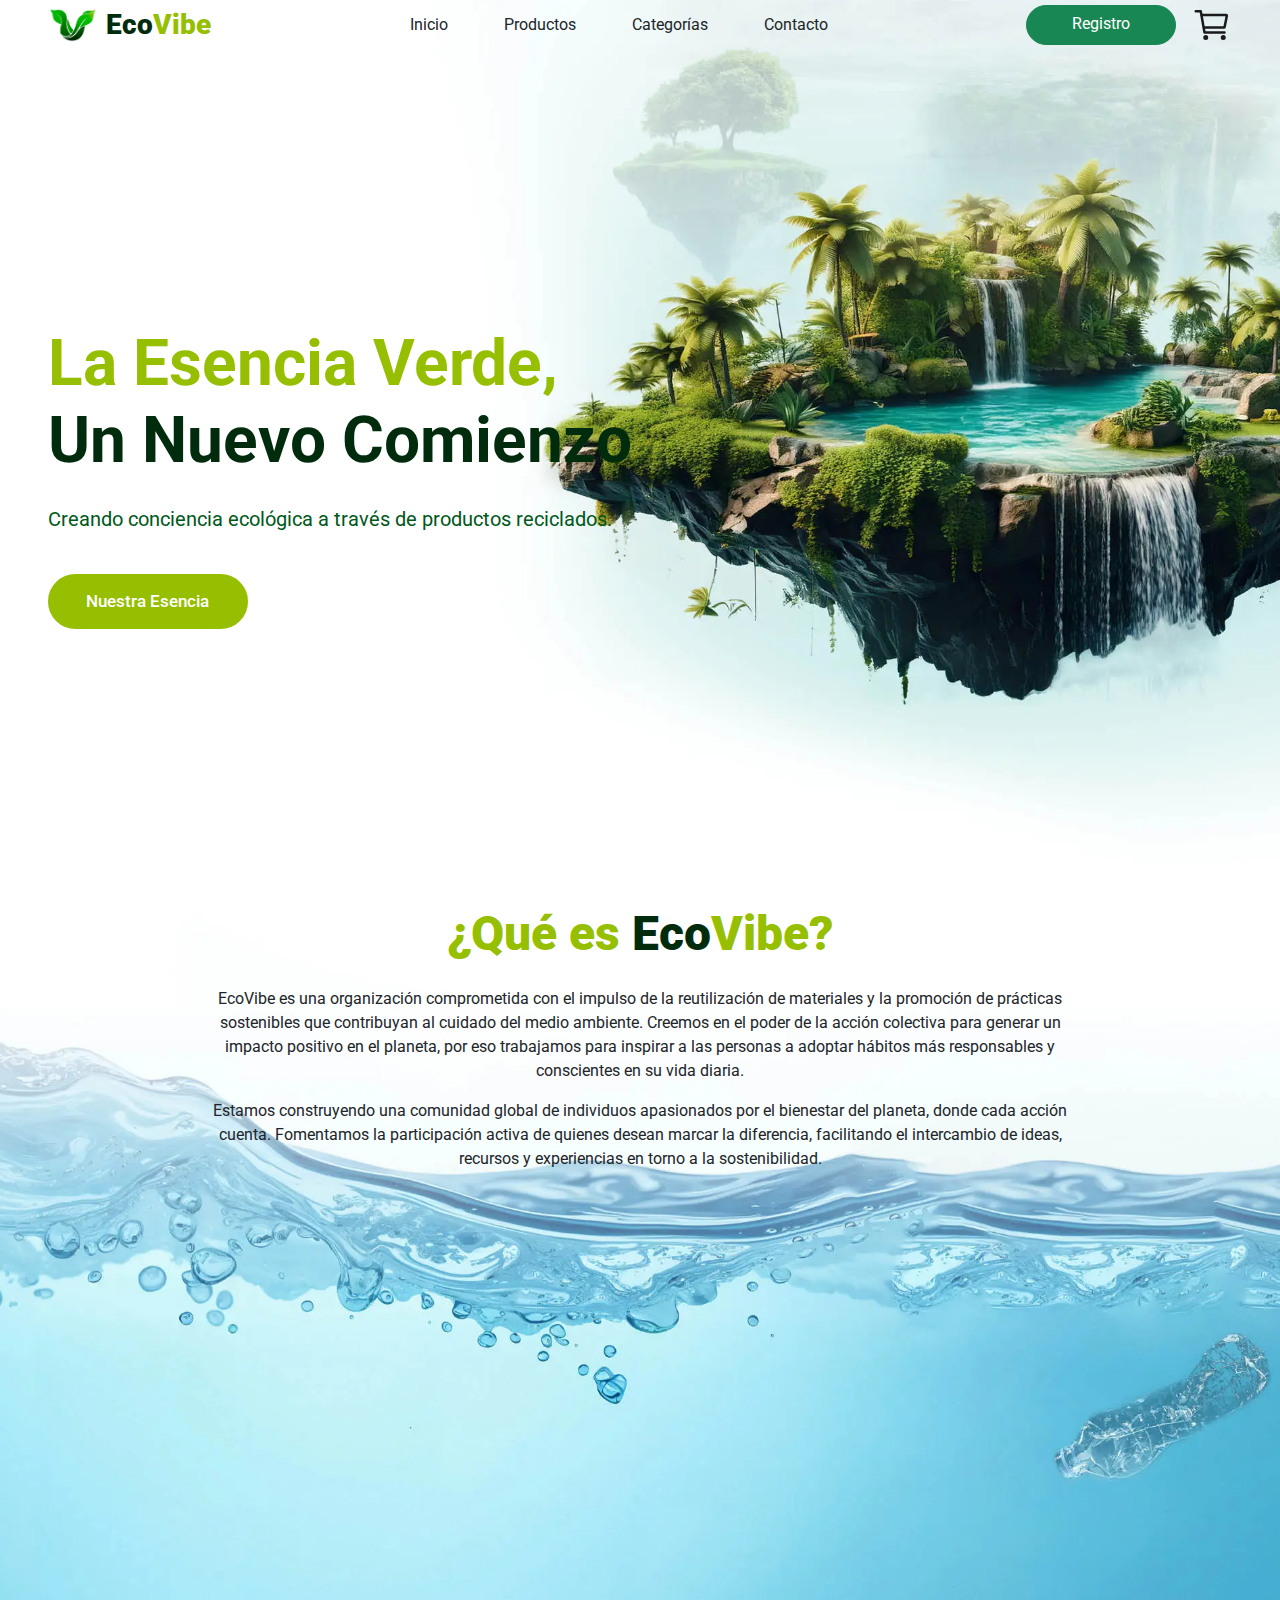
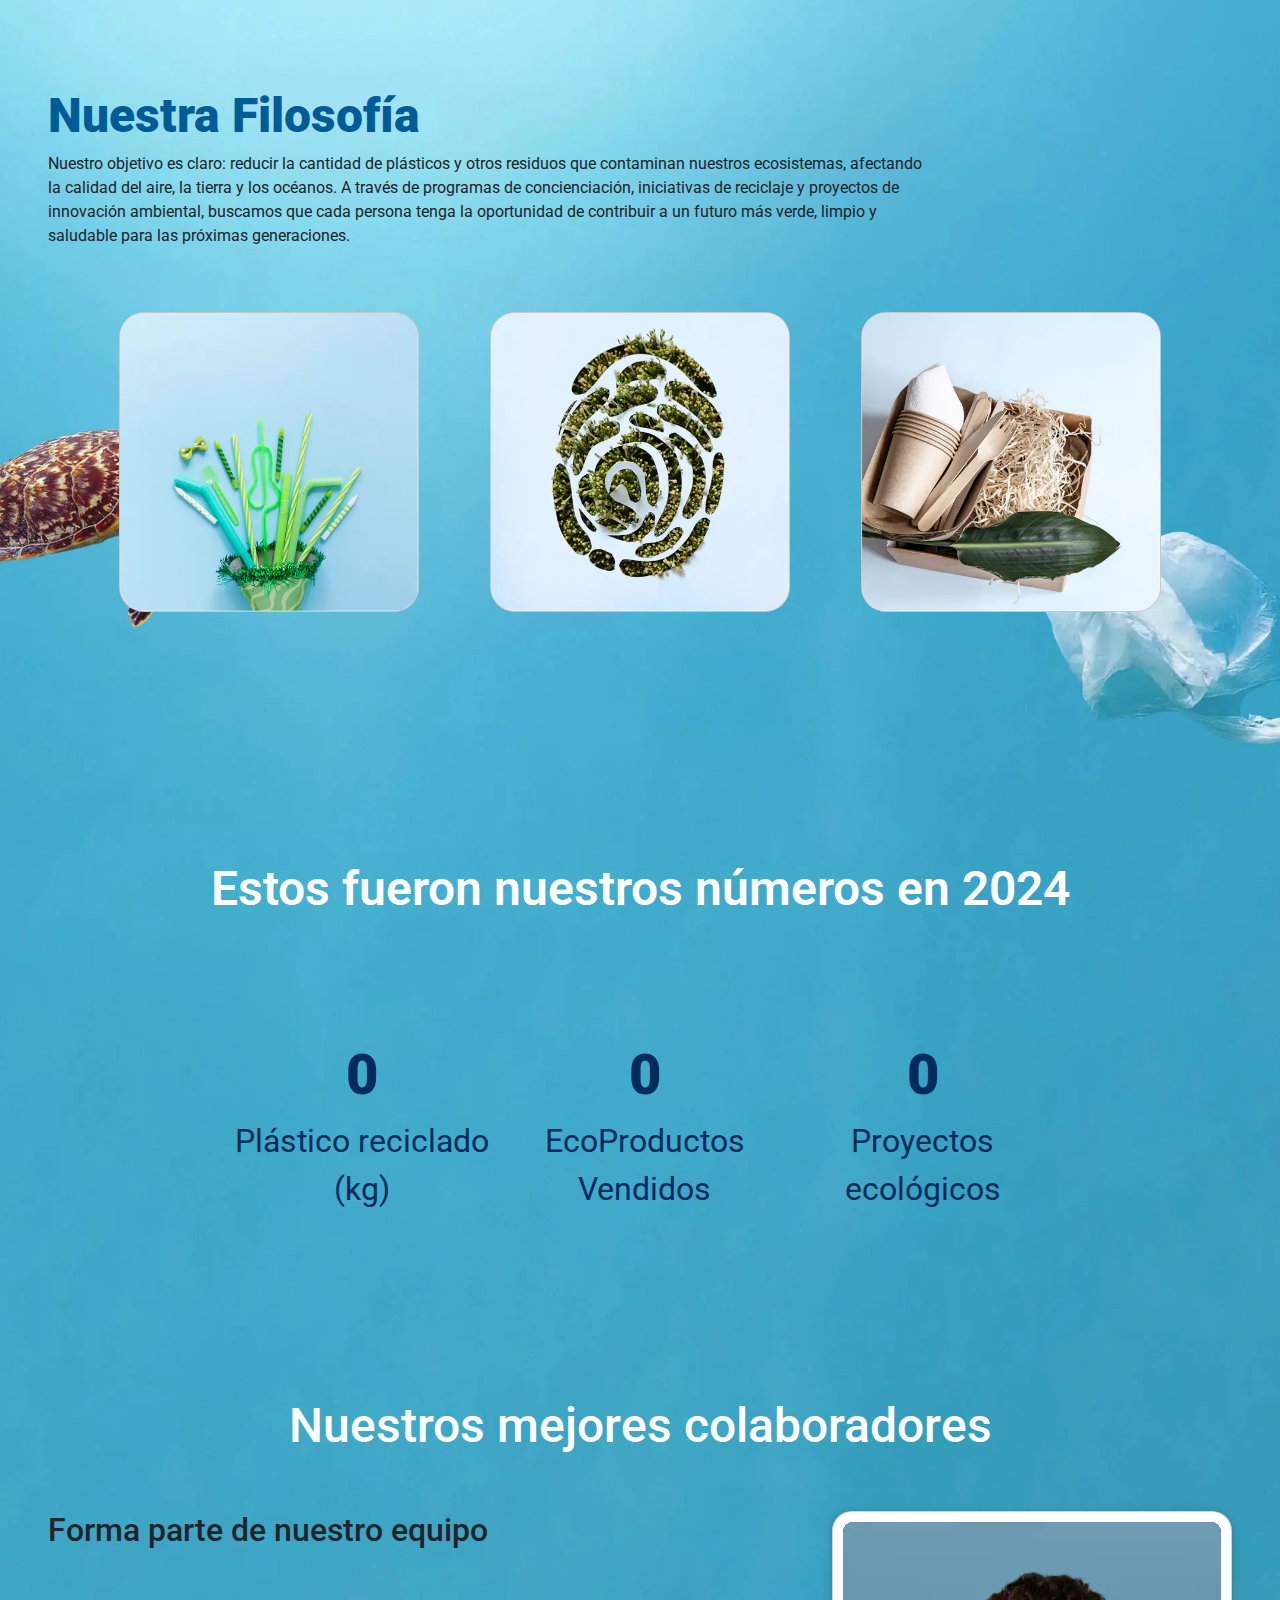
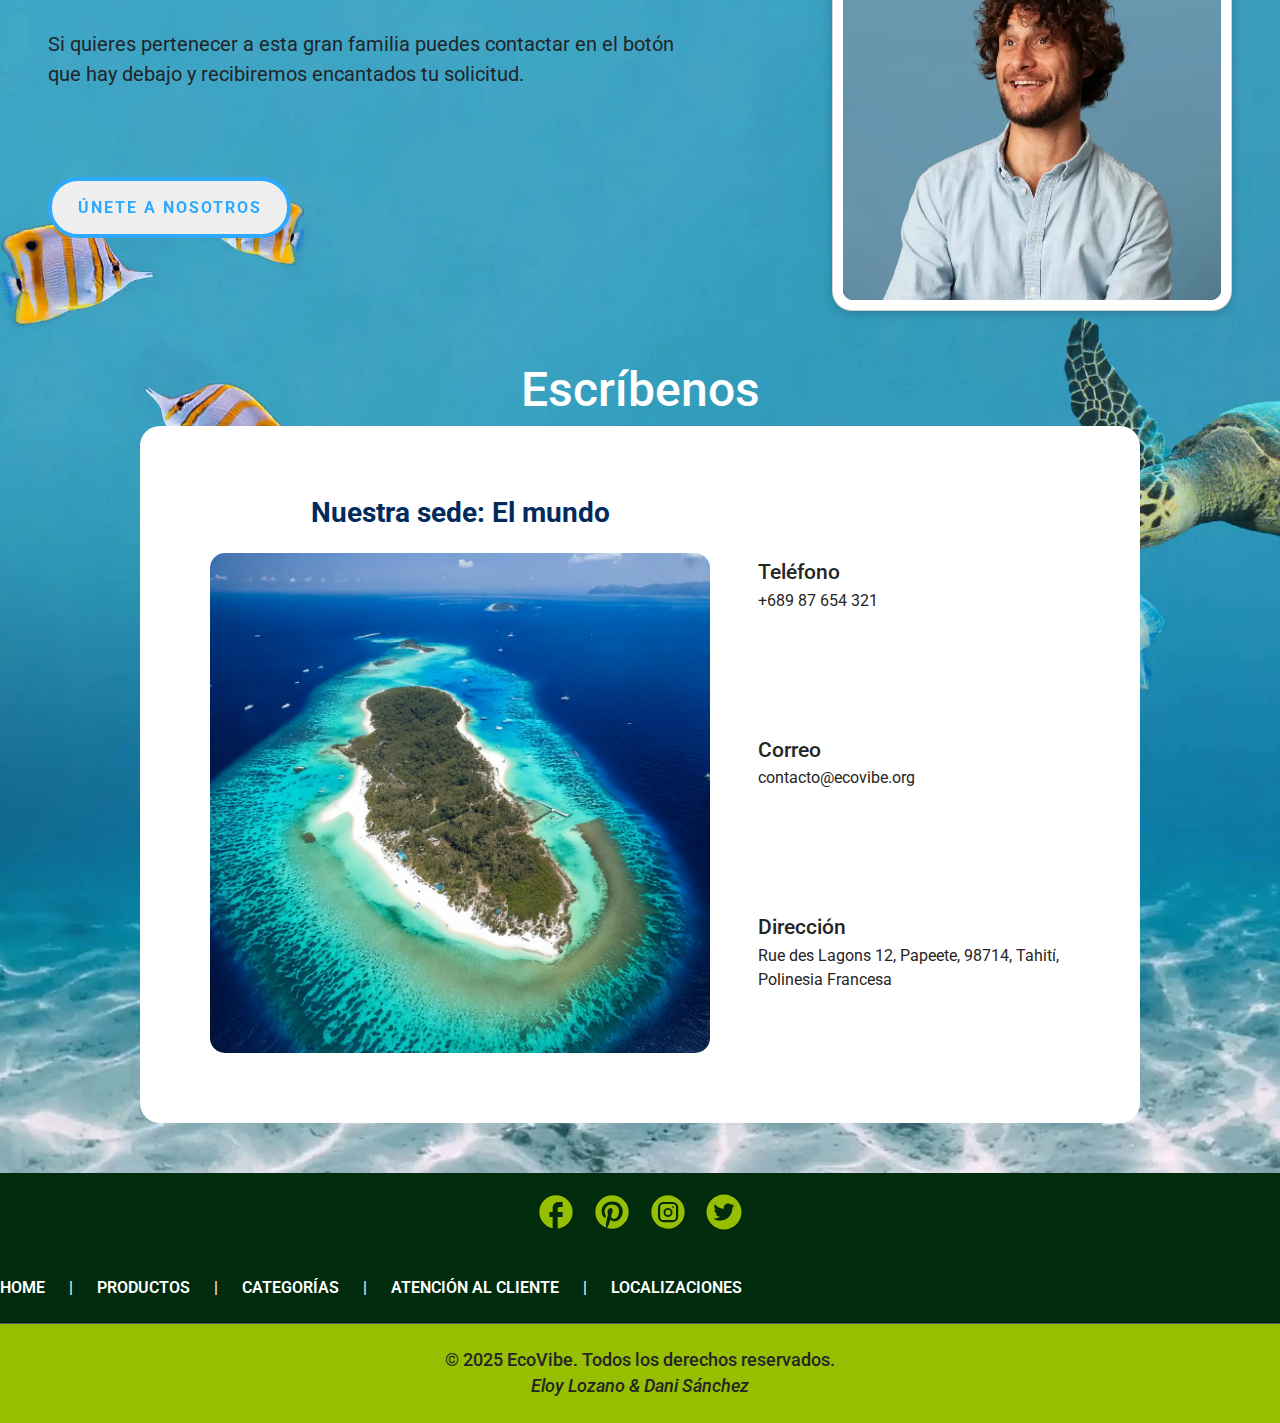
==== index.html @ 403afb51 "header responsive" ====
<!DOCTYPE html>
<html lang="es">

<head>
    <meta charset="UTF-8">
    <meta name="viewport" content="width=device-width, initial-scale=1.0">
    <link rel="shortcut icon" href="/img/logo.png" type="image/x-icon">
    <link href="https://cdn.jsdelivr.net/npm/bootstrap@5.3.3/dist/css/bootstrap.min.css" rel="stylesheet"
        integrity="sha384-QWTKZyjpPEjISv5WaRU9OFeRpok6YctnYmDr5pNlyT2bRjXh0JMhjY6hW+ALEwIH" crossorigin="anonymous">
    <link rel="stylesheet" href="./css/style.css">
    <link rel="stylesheet" href="./css/headerFooter.css">
    <script src="/js/script.js"></script>
    <title>EcoVibe</title>
</head>

<body>
    <header class="d-flex justify-content-between align-items-center px-3 px-md-5">
        <nav class="d-flex align-items-center justify-content-between flex-wrap">
            <a href="../index.html" class="d-flex gap-2">
                <img class="h-" src="/img/logo.png" alt="Logo" style="height: 50px;">
                <span class="brand-text fs-3"><span>Eco</span>Vibe</span>
            </a>

            <ul class="nav gap-4">
                <li class="nav-item"><a href="index.html" class="nav-link text-dark">Inicio</a></li>
                <li class="nav-item"><a href="/html/products.html" class="nav-link text-dark ">Productos</a></li>
                <li class="nav-item"><a href="/html/categories.html" class="nav-link text-dark">Categorías</a></li>
                <li class="nav-item"><a href="index.html#contacto" class="nav-link text-dark">Contacto</a></li>
            </ul>

            <div class="d-flex gap-3">

                <a class="btn btn-success rounded-pill" href="/html/login.html">Registro</a>
                <svg class="" xmlns="http://www.w3.org/2000/svg" width="40px" height="40px" viewBox="0 0 512 512">
                    <circle cx="176" cy="416" r="16" fill="none" stroke="#1a1a1a" stroke-linecap="round"
                        stroke-linejoin="round" stroke-width="32" />
                    <circle cx="400" cy="416" r="16" fill="none" stroke="#1a1a1a" stroke-linecap="round"
                        stroke-linejoin="round" stroke-width="32" />
                    <path fill="none" stroke="#1a1a1a" stroke-linecap="round" stroke-linejoin="round" stroke-width="32"
                        d="M48 80h64l48 272h256" />
                    <path fill="none" stroke="#1a1a1a" stroke-linecap="round" stroke-linejoin="round" stroke-width="32"
                        d="M160 288h249.44a8 8 0 0 0 7.85-6.43l28.8-144a8 8 0 0 0-7.85-9.57H128" />
                </svg>
            </div>
            <div class="hamburger">
                <svg xmlns="http://www.w3.org/2000/svg" width="40" height="40" viewBox="0 0 48 48">
                    <path fill="none" stroke="#252525" stroke-linecap="round" stroke-linejoin="round" stroke-width="4"
                        d="M7.95 11.95h32m-32 12h32m-32 12h32" />
                </svg>
            </div>
        </nav>
    </header>

    <main>
        <section id="home" class="d-flex flex-column text-start ">
            <h1>La Esencia Verde,<br><span>Un Nuevo Comienzo</span></h1>
            <p class="fs-5 my-3">Creando conciencia ecológica a través de productos reciclados.</p>
            <div class="mt-4 py-fs-4">
                <!-- From Uiverse.io by MuhammadHasann -->
                <div id="approach-btn">
                    <a href="index.html#approach">Nuestra Esencia</a>
                    <div class="star-1">
                        <svg xmlns="http://www.w3.org/2000/svg" xml:space="preserve" version="1.1"
                            style="shape-rendering:geometricPrecision; text-rendering:geometricPrecision; image-rendering:optimizeQuality; fill-rule:evenodd; clip-rule:evenodd"
                            viewBox="0 0 784.11 815.53" xmlns:xlink="http://www.w3.org/1999/xlink">
                            <defs></defs>
                            <g>
                                <path class="fil0"
                                    d="M392.05 0c-20.9,210.08 -184.06,378.41 -392.05,407.78 207.96,29.37 371.12,197.68 392.05,407.74 20.93,-210.06 184.09,-378.37 392.05,-407.74 -207.98,-29.38 -371.16,-197.69 -392.06,-407.78z">
                                </path>
                            </g>
                        </svg>
                    </div>
                    <div class="star-2">
                        <svg xmlns="http://www.w3.org/2000/svg" xml:space="preserve" version="1.1"
                            style="shape-rendering:geometricPrecision; text-rendering:geometricPrecision; image-rendering:optimizeQuality; fill-rule:evenodd; clip-rule:evenodd"
                            viewBox="0 0 784.11 815.53" xmlns:xlink="http://www.w3.org/1999/xlink">
                            <defs></defs>
                            <g>
                                <path class="fil0"
                                    d="M392.05 0c-20.9,210.08 -184.06,378.41 -392.05,407.78 207.96,29.37 371.12,197.68 392.05,407.74 20.93,-210.06 184.09,-378.37 392.05,-407.74 -207.98,-29.38 -371.16,-197.69 -392.06,-407.78z">
                                </path>
                            </g>
                        </svg>
                    </div>
                    <div class="star-3">
                        <svg xmlns="http://www.w3.org/2000/svg" xml:space="preserve" version="1.1"
                            style="shape-rendering:geometricPrecision; text-rendering:geometricPrecision; image-rendering:optimizeQuality; fill-rule:evenodd; clip-rule:evenodd"
                            viewBox="0 0 784.11 815.53" xmlns:xlink="http://www.w3.org/1999/xlink">
                            <defs></defs>
                            <g>
                                <path class="fil0"
                                    d="M392.05 0c-20.9,210.08 -184.06,378.41 -392.05,407.78 207.96,29.37 371.12,197.68 392.05,407.74 20.93,-210.06 184.09,-378.37 392.05,-407.74 -207.98,-29.38 -371.16,-197.69 -392.06,-407.78z">
                                </path>
                            </g>
                        </svg>
                    </div>
                    <div class="star-4">
                        <svg xmlns="http://www.w3.org/2000/svg" xml:space="preserve" version="1.1"
                            style="shape-rendering:geometricPrecision; text-rendering:geometricPrecision; image-rendering:optimizeQuality; fill-rule:evenodd; clip-rule:evenodd"
                            viewBox="0 0 784.11 815.53" xmlns:xlink="http://www.w3.org/1999/xlink">
                            <defs></defs>
                            <g>
                                <path class="fil0"
                                    d="M392.05 0c-20.9,210.08 -184.06,378.41 -392.05,407.78 207.96,29.37 371.12,197.68 392.05,407.74 20.93,-210.06 184.09,-378.37 392.05,-407.74 -207.98,-29.38 -371.16,-197.69 -392.06,-407.78z">
                                </path>
                            </g>
                        </svg>
                    </div>
                    <div class="star-5">
                        <svg xmlns="http://www.w3.org/2000/svg" xml:space="preserve" version="1.1"
                            style="shape-rendering:geometricPrecision; text-rendering:geometricPrecision; image-rendering:optimizeQuality; fill-rule:evenodd; clip-rule:evenodd"
                            viewBox="0 0 784.11 815.53" xmlns:xlink="http://www.w3.org/1999/xlink">
                            <defs></defs>
                            <g>
                                <path class="fil0"
                                    d="M392.05 0c-20.9,210.08 -184.06,378.41 -392.05,407.78 207.96,29.37 371.12,197.68 392.05,407.74 20.93,-210.06 184.09,-378.37 392.05,-407.74 -207.98,-29.38 -371.16,-197.69 -392.06,-407.78z">
                                </path>
                            </g>
                        </svg>
                    </div>
                    <div class="star-6">
                        <svg xmlns="http://www.w3.org/2000/svg" xml:space="preserve" version="1.1"
                            style="shape-rendering:geometricPrecision; text-rendering:geometricPrecision; image-rendering:optimizeQuality; fill-rule:evenodd; clip-rule:evenodd"
                            viewBox="0 0 784.11 815.53" xmlns:xlink="http://www.w3.org/1999/xlink">
                            <defs></defs>
                            <g>
                                <path class="fil0"
                                    d="M392.05 0c-20.9,210.08 -184.06,378.41 -392.05,407.78 207.96,29.37 371.12,197.68 392.05,407.74 20.93,-210.06 184.09,-378.37 392.05,-407.74 -207.98,-29.38 -371.16,-197.69 -392.06,-407.78z">
                                </path>
                            </g>
                        </svg>
                    </div>
                </div>

            </div>
        </section>

        <section id="about" class="d-flex flex-column text-center align-items-center">
            <article>
                <h2 class="pb-3">¿Qué es <span>Eco</span>Vibe?</h2>
                <p>EcoVibe es una organización comprometida con el impulso de la reutilización de materiales y la
                    promoción
                    de prácticas sostenibles que contribuyan al cuidado del medio ambiente. Creemos en el poder de la
                    acción
                    colectiva para generar un impacto positivo en el planeta, por eso trabajamos para inspirar a las
                    personas a adoptar hábitos más responsables y conscientes en su vida diaria.</p>
                <p>Estamos construyendo una comunidad global de individuos apasionados por el bienestar del planeta,
                    donde
                    cada acción cuenta. Fomentamos la participación activa de quienes desean marcar la diferencia,
                    facilitando el intercambio de ideas, recursos y experiencias en torno a la sostenibilidad.</p>
            </article>
        </section>

        <section id="approach" class="px-5">
            <h2>Nuestra Filosofía</h2>
            <p class="">Nuestro objetivo es claro: reducir la cantidad de plásticos y otros residuos que contaminan
                nuestros
                ecosistemas, afectando la calidad del aire, la tierra y los océanos. A través de programas de
                concienciación, iniciativas de reciclaje y proyectos de innovación ambiental, buscamos que cada persona
                tenga la oportunidad de contribuir a un futuro más verde, limpio y saludable para las próximas
                generaciones.</p>

            <div class="cards-container pt-5 d-flex justify-content-evenly">
                <section id="card1" class="card">
                    <img src="/img/PlasticWaste.webp" alt="Plastico Recolectado">
                    <div class="card__content">
                        <p class="card__title">Recogida de material</p>
                        <p class="card__description">
                            Recolectamos plásticos reciclables para darles una segunda vida.
                        </p>
                    </div>
                </section>

                <section id="card2" class="card">
                    <img src="/img/HuellaVerde.webp" alt="Huella verde">
                    <div class="card__content">
                        <p class="card__title">Huella verde</p>
                        <p class="card__description">
                            Reducimos el impacto ambiental con prácticas sostenibles.
                        </p>
                    </div>
                </section>

                <section id="card3" class="card">
                    <img src="/img/EcoFriendlyProducts02.webp" alt="Eco friendly Products verde">
                    <div class="card__content">
                        <p class="card__title">Productos EcoFriendly</p>
                        <p class="card__description">Diseñamos productos respetuosos con el medio ambiente.
                        </p>
                    </div>
                </section>
            </div>
        </section>

        <section id="stats" class="px-5">
            <h2 class="pt-5">Estos fueron nuestros números en 2024</h2>
            <div class="impact-stats pt-4 d-flex text-center">
                <div class="stats d-flex justify-content-around">
                    <div>
                        <h3 class="counter" data-target="100000">0</h3>
                        <p class="descrp">Plástico reciclado (kg)</p>
                    </div>
                    <div>
                        <h3 class="counter" data-target="15000">0</h3>
                        <p class="descrp">EcoProductos Vendidos</p>
                    </div>
                    <div>
                        <h3 class="counter" data-target="23">0</h3>
                        <p class="descrp">Proyectos ecológicos</p>
                    </div>
                </div>
            </div>
        </section>


        <section id="collaboration" class="px-5">
            <h2 class="pt-5 text-center">Nuestros mejores colaboradores</h2>

            <div class="collab-container d-flex justify-content-between pt-5">

                <div class="collab-join">
                    <h3 class="fs-2">Forma parte de nuestro equipo</h3>
                    <p class="fs-5 collab-text">Si quieres pertenecer a esta gran familia puedes contactar en el botón
                        que hay
                        debajo y
                        recibiremos encantados tu solicitud.</p>
                    <button class="c-button c-button--gooey"> Únete a nosotros
                        <div class="c-button__blobs">
                            <div></div>
                            <div></div>
                            <div></div>
                        </div>
                    </button>
                    <svg xmlns="http://www.w3.org/2000/svg" version="1.1" style="display: block; height: 0; width: 0;">
                        <defs>
                            <filter id="goo">
                                <feGaussianBlur in="SourceGraphic" stdDeviation="10" result="blur"></feGaussianBlur>
                                <feColorMatrix in="blur" mode="matrix"
                                    values="1 0 0 0 0  0 1 0 0 0  0 0 1 0 0  0 0 0 18 -7" result="goo"></feColorMatrix>
                                <feBlend in="SourceGraphic" in2="goo"></feBlend>
                            </filter>
                        </defs>
                    </svg>
                </div>

                <div class="card">
                    <div class="imgbox">
                        <div class="img"> <img src="/img/william.webp" alt=""></div>
                    </div>
                    <div class="details">
                        <h2 class="title">William</h2>
                        <span class="caption">MVP</span>
                    </div>
                </div>
            </div>
        </section>

        <section id="contacto" class="">
            <h2 class="text-center">Escríbenos</h2>
            <div class="contact-form d-flex gap-5">
                <aside>
                    <h3>Nuestra sede: El mundo</h3>
                    <a href="https://maps.app.goo.gl/PAiiGGJx3ex7XbBE6" target="_blank">
                        <img src="/img/Isla01.webp" alt="Oficinas EcoVibe"></a>
                </aside>
                <div class="contact-box">
                    <div>
                        <label>Teléfono</label>
                        <a href="tel:+689 87 654 321">+689 87 654 321</a>
                    </div>
                    <div>
                        <label>Correo</label>
                        <a href="mailto:contacto@ecovibe.org">contacto@ecovibe.org</a>
                    </div>
                    <div>
                        <label>Dirección</label>
                        <a href="https://maps.app.goo.gl/PAiiGGJx3ex7XbBE6">Rue des Lagons 12, Papeete, 98714, Tahití,
                            Polinesia Francesa</a>
                    </div>
                </div>

            </div>
        </section>
    </main>

    <footer>
        <section class="social">
            <ul>
                <li><svg xmlns="http://www.w3.org/2000/svg" width="40" viewBox="0 0 24 24">
                        <path fill="#95bf00"
                            d="M22 12c0-5.52-4.48-10-10-10S2 6.48 2 12c0 4.84 3.44 8.87 8 9.8V15H8v-3h2V9.5C10 7.57 11.57 6 13.5 6H16v3h-2c-.55 0-1 .45-1 1v2h3v3h-3v6.95c5.05-.5 9-4.76 9-9.95" />
                    </svg></a></li>
                <li><svg xmlns="http://www.w3.org/2000/svg" width="40" viewBox="0 0 24 24">
                        <path fill="#95bf00"
                            d="M9.04 21.54c.96.29 1.93.46 2.96.46a10 10 0 0 0 10-10A10 10 0 0 0 12 2A10 10 0 0 0 2 12c0 4.25 2.67 7.9 6.44 9.34c-.09-.78-.18-2.07 0-2.96l1.15-4.94s-.29-.58-.29-1.5c0-1.38.86-2.41 1.84-2.41c.86 0 1.26.63 1.26 1.44c0 .86-.57 2.09-.86 3.27c-.17.98.52 1.84 1.52 1.84c1.78 0 3.16-1.9 3.16-4.58c0-2.4-1.72-4.04-4.19-4.04c-2.82 0-4.48 2.1-4.48 4.31c0 .86.28 1.73.74 2.3c.09.06.09.14.06.29l-.29 1.09c0 .17-.11.23-.28.11c-1.28-.56-2.02-2.38-2.02-3.85c0-3.16 2.24-6.03 6.56-6.03c3.44 0 6.12 2.47 6.12 5.75c0 3.44-2.13 6.2-5.18 6.2c-.97 0-1.92-.52-2.26-1.13l-.67 2.37c-.23.86-.86 2.01-1.29 2.7z" />
                    </svg></li>
                <li><svg xmlns="http://www.w3.org/2000/svg" width="40" viewBox="0 0 24 24">
                        <path fill="#95bf00" d="M13.61 12.243a1.6 1.6 0 1 1-1.56-1.63a1.62 1.62 0 0 1 1.56 1.63" />
                        <path fill="#95bf00"
                            d="M14.763 7.233H9.338a2.024 2.024 0 0 0-2.024 2.024v5.547a2.024 2.024 0 0 0 2.024 2.024h5.425a2.024 2.024 0 0 0 2.024-2.024V9.267a2.026 2.026 0 0 0-2.024-2.034m-2.713 7.723a2.703 2.703 0 1 1 2.642-2.703a2.67 2.67 0 0 1-2.642 2.703m2.936-5.405a.496.496 0 0 1-.496-.506a.506.506 0 1 1 1.012 0a.496.496 0 0 1-.557.506z" />
                        <path fill="#95bf00"
                            d="M12.05 2a10 10 0 1 0-.1 20a10 10 0 0 0 .1-20m6.073 12.702a3.39 3.39 0 0 1-3.41 3.411H9.389a3.39 3.39 0 0 1-3.411-3.41V9.378a3.39 3.39 0 0 1 3.41-3.411h5.325a3.39 3.39 0 0 1 3.41 3.41z" />
                    </svg></li>
                <li><svg xmlns="http://www.w3.org/2000/svg" width="40" height="40" viewBox="0 0 1024 1024">
                        <path fill="#95bf00"
                            d="M512 64C264.6 64 64 264.6 64 512s200.6 448 448 448s448-200.6 448-448S759.4 64 512 64m215.3 337.7c.3 4.7.3 9.6.3 14.4c0 146.8-111.8 315.9-316.1 315.9c-63 0-121.4-18.3-170.6-49.8c9 1 17.6 1.4 26.8 1.4c52 0 99.8-17.6 137.9-47.4c-48.8-1-89.8-33-103.8-77c17.1 2.5 32.5 2.5 50.1-2a111 111 0 0 1-88.9-109v-1.4c14.7 8.3 32 13.4 50.1 14.1a111.13 111.13 0 0 1-49.5-92.4c0-20.7 5.4-39.6 15.1-56a315.28 315.28 0 0 0 229 116.1C492 353.1 548.4 292 616.2 292c32 0 60.8 13.4 81.1 35c25.1-4.7 49.1-14.1 70.5-26.7c-8.3 25.7-25.7 47.4-48.8 61.1c22.4-2.4 44-8.6 64-17.3c-15.1 22.2-34 41.9-55.7 57.6" />
                    </svg></li>
            </ul>
            <nav class="footer-menu">
                <ul>
                    <li><a href="index.html">Home</a></li>
                    <li>|</li>
                    <li><a href="/html/products.html">Productos</a></li>
                    <li>|</li>
                    <li><a href="/html/categories.html">Categorías</a></li>
                    <li>|</li>
                    <li><a href="#">Atención al cliente</a></li>
                    <li>|</li>
                    <li><a href="#">Localizaciones</a></li>
                </ul>
        </section>
        </nav>
        <section class="description">
            <p>&copy; 2025 EcoVibe. Todos los derechos reservados.</p>
            <p><i>Eloy Lozano & Dani Sánchez</i></p>
        </section>
    </footer>
    <script defer src="https://cdn.jsdelivr.net/npm/bootstrap@5.3.3/dist/js/bootstrap.bundle.min.js"></script>
</body>

</html>
---- css/style.css ----
body {
  background-image: url("../img/fullWallpaper.webp");
  background-size: cover;
  background-repeat: no-repeat;
  background-position: top;
  display: flex;
  flex-direction: column;
}

#home {
  height: 95vh;
  justify-content: center;
  padding: 0 3em;
}

#home h1 {
  color: var(--lime-green);
  font-size: 4em;
  font-weight: 700;

  & span {
    color: var(--dark-green);
  }
}

#home>p {
  color: var(--medium-green);
}

#approach-btn {
  position: relative;
  width: 200px;
  padding: 12px 35px;
  background: #95bf00;
  font-size: 17px;
  font-weight: 500;
  color: #ffffff;
  border: 3px solid #95bf00;
  border-radius: 50px;
  box-shadow: 0 0 0 #95bf008c;
  transition: all 0.3s ease-in-out;
  cursor: pointer;
}

.star-1 {
  position: absolute;
  top: 20%;
  left: 20%;
  width: 25px;
  height: auto;
  filter: drop-shadow(0 0 0 #fffdef);
  z-index: -5;
  transition: all 1s cubic-bezier(0.05, 0.83, 0.43, 0.96);
}

.star-2 {
  position: absolute;
  top: 45%;
  left: 45%;
  width: 15px;
  height: auto;
  filter: drop-shadow(0 0 0 #fffdef);
  z-index: -5;
  transition: all 1s cubic-bezier(0, 0.4, 0, 1.01);
}

.star-3 {
  position: absolute;
  top: 40%;
  left: 40%;
  width: 5px;
  height: auto;
  filter: drop-shadow(0 0 0 #fffdef);
  z-index: -5;
  transition: all 1s cubic-bezier(0, 0.4, 0, 1.01);
}

.star-4 {
  position: absolute;
  top: 20%;
  left: 40%;
  width: 8px;
  height: auto;
  filter: drop-shadow(0 0 0 #fffdef);
  z-index: -5;
  transition: all 0.8s cubic-bezier(0, 0.4, 0, 1.01);
}

.star-5 {
  position: absolute;
  top: 25%;
  left: 45%;
  width: 15px;
  height: auto;
  filter: drop-shadow(0 0 0 #fffdef);
  z-index: -5;
  transition: all 0.6s cubic-bezier(0, 0.4, 0, 1.01);
}

.star-6 {
  position: absolute;
  top: 5%;
  left: 50%;
  width: 5px;
  height: auto;
  filter: drop-shadow(0 0 0 #fffdef);
  z-index: -5;
  transition: all 0.8s ease;
}

#approach-btn:hover {
  background: transparent;
  color: #95bf00;
  box-shadow: 0 0 25px #95bf008c;
}

#approach-btn:hover .star-1 {
  position: absolute;
  top: -80%;
  left: -30%;
  width: 25px;
  height: auto;
  filter: drop-shadow(0 0 10px #fffdef);
  z-index: 2;
}

#approach-btn:hover .star-2 {
  position: absolute;
  top: -25%;
  left: 10%;
  width: 15px;
  height: auto;
  filter: drop-shadow(0 0 10px #fffdef);
  z-index: 2;
}

#approach-btn:hover .star-3 {
  position: absolute;
  top: 55%;
  left: 25%;
  width: 5px;
  height: auto;
  filter: drop-shadow(0 0 10px #fffdef);
  z-index: 2;
}

#approach-btn:hover .star-4 {
  position: absolute;
  top: 30%;
  left: 80%;
  width: 8px;
  height: auto;
  filter: drop-shadow(0 0 10px #fffdef);
  z-index: 2;
}

#approach-btn:hover .star-5 {
  position: absolute;
  top: 25%;
  left: 115%;
  width: 15px;
  height: auto;
  filter: drop-shadow(0 0 10px #fffdef);
  z-index: 2;
}

#approach-btn:hover .star-6 {
  position: absolute;
  top: 5%;
  left: 60%;
  width: 5px;
  height: auto;
  filter: drop-shadow(0 0 10px #fffdef);
  z-index: 2;
}

.fil0 {
  fill: #fec195;
}

#about {
  margin-bottom: 500px;

  & article {
    width: 70%;

    & h2 {
      font-weight: 900;
      color: var(--lime-green);
    }

    & span {
      color: var(--dark-green);
    }
  }
}

#approach {
  & h2 {
    font-weight: 900;
    color: white;
    color: var(--medium-blue);
  }

  & p {
    width: 75%;
  }
}

.cards-container {
  width: 100%;

  .card {
    cursor: pointer;
    position: relative;
    width: 300px;
    height: 300px;
    background-color: #f2f2f2;
    border-radius: 25px;
    display: flex;
    align-items: center;
    justify-content: center;
    overflow: hidden;
    perspective: 1000px;
    transition: all 0.6s cubic-bezier(0.175, 0.885, 0.32, 1.275);
    will-change: transform;
  }

  .card img {
    width: 100%;
    transition: all 0.6s cubic-bezier(0.175, 0.885, 0.32, 1.275);
  }

  .card:hover {
    transform: scale(1.05);
    box-shadow: 0 8px 16px rgba(255, 255, 255, 0.2);
  }

  .card__content {
    position: absolute;
    text-align: center;
    display: flex;
    justify-content: center;
    align-items: center;
    flex-direction: column;
    top: 0;
    left: 0;
    width: 100%;
    height: 100%;
    padding: 20px;
    box-sizing: border-box;
    background-color: #f2f2f2;
    transform: rotateX(-90deg);
    transform-origin: bottom;
    transition: all 0.6s cubic-bezier(0.175, 0.885, 0.32, 1.275);
  }

  .card:hover .card__content {
    transform: rotateX(0deg);
  }

  .card__title {
    font-size: 2rem;
    color: #333;
    font-weight: 700;
  }

  .card:hover img {
    scale: 0;
  }

  .card__description {
    margin: 10px 0 0;
    font-size: 14px;
    color: var(--black);
    line-height: 1.4;
  }
}

#stats {
  padding: 200px 0 100px 0;

  & h2 {
    font-weight: 600;
    color: white;
    text-align: center;
    margin-bottom: 100px;
  }

  .impact-stats {
    display: flex;
    justify-content: center;

    & .stats {
      width: 70%;
      display: flex;
      text-align: center;
      margin-bottom: 20px;

      & h3 {
        font-size: 3.5em;
        color: var(--dark-blue);
        font-weight: 900;
      }

      & p {
        color: var(--dark-blue);
        font-size: 2em;
        font-weight: 400;
      }
    }
  }
}

#collaboration {
  display: flex;
  flex-direction: column;

  h2 {
    width: 100%;
    text-align: center;
    color: white;
  }

  .collaboration-title h2 {
    text-align: center;
    color: white;
  }

  .collab-container {
    margin: 0 auto;
    gap: 150px;

    .collab-join {
      display: flex;
      flex-direction: column;
      justify-content: space-between;
      align-items: start;

      h4 {
        text-align: center;
      }
    }

    /* From Uiverse.io by cssbuttons-io */
    .c-button {
      color: #000;
      font-weight: 700;
      font-size: 16px;
      text-decoration: none;
      padding: 0.9em 1.6em;
      cursor: pointer;
      display: inline-block;
      vertical-align: middle;
      position: relative;
      z-index: 1;
    }

    .c-button--gooey {
      color: #2daaff;
      text-transform: uppercase;
      letter-spacing: 2px;
      border: 4px solid #2daaff;
      border-radius: 30px;
      position: relative;
      overflow: hidden;
      transition: all 700ms ease;
    }

    .c-button--gooey .c-button__blobs {
      height: 100%;
      filter: url(#goo);
      overflow: hidden;
      position: absolute;
      top: 0;
      left: 0;
      bottom: -3px;
      right: -1px;
      z-index: -1;
    }

    .c-button--gooey .c-button__blobs div {
      background-color: var(--light-blue);
      width: 34%;
      height: 100%;
      border-radius: 100%;
      position: absolute;
      transform: scale(1.4) translateY(125%) translateZ(0);
      transition: all 700ms ease;
    }

    .c-button--gooey .c-button__blobs div:nth-child(1) {
      left: -5%;
    }

    .c-button--gooey .c-button__blobs div:nth-child(2) {
      left: 30%;
      transition-delay: 60ms;
    }

    .c-button--gooey .c-button__blobs div:nth-child(3) {
      left: 66%;
      transition-delay: 25ms;
    }

    .c-button--gooey:hover {
      color: #fff;
    }

    .c-button--gooey:hover .c-button__blobs div {
      transform: scale(1.4) translateY(0) translateZ(0);
    }
  }

  .card {
    width: 100%;
    max-width: 400px;
    height: 400px;
    max-height: 450px;
    border-radius: 20px;
    background: #fff;
    box-shadow: 0 2px 10px rgba(0, 0, 0, 0.2);
    margin: 0 auto;
  }

  .card:before,
  .card:after {
    content: "";
    position: absolute;
    top: 0;
    left: 0;
    width: 100%;
    height: 100%;
    border-radius: 20px;
    background: #fff;
    transition: 0.5s;
    z-index: -99;
  }

  .details {
    position: absolute;
    left: -10px;
    right: 0;
    bottom: 5px;
    height: 60px;
    text-align: center;
    text-transform: uppercase;
  }

  /*Image*/
  .imgbox {
    position: absolute;
    top: 10px;
    border-radius: 5px;
    left: 10px;
    overflow: hidden;
    bottom: 10px;
    right: 10px;
    background: #222;
    transition: 0.5s;
    border-radius: 10px;
    z-index: 1;
  }

  .img {
    position: absolute;
    top: 0;
    left: 0;
    width: 100%;
    height: 100%;
    overflow: hidden;

    img {
      overflow: hidden;
      width: 100%;
    }
  }

  .title {
    font-weight: 600;
    font-size: 20px;
    color: var(--black);
  }

  .caption {
    font-weight: 500;
    font-size: 16px;
    color: var(--light-blue);
    display: block;
    margin-top: 5px;
  }

  .card:hover .imgbox {
    bottom: 80px;
  }

  .card:hover:before {
    transform: rotate(20deg);
  }

  .card:hover:after {
    transform: rotate(10deg);
    box-shadow: 0 2px 20px rgba(0, 0, 0, 0.2);
  }
}

#contacto {
  padding: 50px 0;
  color: white;
  display: flex;
  align-items: center;
  flex-direction: column;

  .contact-form {
    background-color: white;
    padding: 70px;
    border-radius: 20px;
    color: var(--black);
    width: 100%;
    max-width: 1000px;
    display: flex;
    justify-content: center;
    gap: 20px;

    aside {
      width: 100%;
      max-width: 500px;
      text-align: center;
    }

    img {
      border-radius: 15px;
      width: 100%;
      max-width: 100%;
      height: auto;
      object-fit: cover;
    }

    h3 {
      font-weight: 700;
      text-align: center;
      color: var(--dark-blue);
      width: 100%;
      padding-bottom: 15px;
    }

    .contact-box {
      display: flex;
      flex-direction: column;
      justify-content: space-around;

      div {
        display: flex;
        flex-direction: column;
      }

      label {
        font-weight: 500;
        font-size: 1.3em;
      }

      p {
        width: max-content;
        font-weight: 300;
      }
    }
  }

  .btn-container {
    width: 100%;
    text-align: center;
  }

  .btn-container button {
    border: none;
    background-color: var(--lime-green);
    transition: 0.3s ease;
    padding: 10px 20px;
    font-size: 1em;
    border-radius: 20px;
  }

  .btn-container button:hover {
    background-color: var(--medium-green);
  }
}

footer {
  background-color: var(--dark-green);
  color: #fff;
  text-align: center;

  .social {
    height: 150px;
    display: flex;
    flex-direction: column;
    justify-content: center;

    ul {
      list-style: none;
      display: flex;
      justify-content: center;
      gap: 1rem;
      margin: 0;
      padding: 20px 0;
    }

    svg {
      width: 40px;
      height: 40px;
      border-radius: 50%;
      transition: transform 0.3s ease;
      cursor: pointer;
    }

    svg:hover {
      transform: scale(1.1);
    }
  }

  .footer-menu ul {
    list-style: none;
    display: flex;
    flex-wrap: wrap;
    justify-content: center;
    gap: 1.5rem;
    margin: 1.5rem 0;
    padding: 0;
  }

  .footer-menu a {
    color: #fff;
    text-decoration: none;
    text-transform: uppercase;
    font-weight: 600;
    position: relative;
    transition: color 0.3s ease-in-out;
  }

  .footer-menu a::after {
    content: "";
    position: absolute;
    width: 100%;
    height: 2px;
    bottom: 0;
    left: 0;
    background-color: var(--lime-green);
    transform: scaleX(0);
    transform-origin: bottom right;
    transition: transform 0.3s ease-in-out;
  }

  .footer-menu a:hover::after {
    transform: scaleX(1);
    transform-origin: bottom left;
  }

  .footer-menu a:hover {
    color: var(--lime-green);
  }

  .description {
    background-color: var(--lime-green);
    color: var(--black);
    font-weight: 500;
    border-top: 1px solid #555;
    font-size: 1.1em;
    display: flex;
    flex-direction: column;
    justify-content: center;
    height: 100px;

    p {
      margin: 0px;
    }

    i {
      margin: 0px;
    }
  }
}

@media (max-width: 1100px) {
  body {
    background-image: url("../img/fullWallpaper.jpg");
    background-size: cover;
    background-repeat: no-repeat;
    background-position: left;
    display: flex;
    flex-direction: column;
  }
}

@media (max-width: 1068px) {
  #home {
    justify-content: start;
    padding: 5em 2em 0;
  }

  h1 {
    font-size: 2em;
  }

  h2 {
    font-size: 2em;
    text-align: left;
  }

  h3 {
    text-align: left;
  }

  #about {
    padding: 0 2em;

    article {
      width: 100%;
      text-align: justify;
    }
  }

  #approach {
    p {
      text-align: justify;
      width: 100%;
    }

    .cards-container {
      display: flex;
      flex-direction: column;
      gap: 50px;
    }

    .card {
      margin: 0 auto;
      width: 250px;
      height: 250px;
    }
  }

  .stats {
    display: flex;
    flex-direction: column;
    gap: 20px;
    font-size: 0.8rem;

    h3 {
      text-align: center;
    }
  }

  .collab-container {
    flex-direction: column;
    width: 100%;
    padding: 0 0em;
  }

  .collab-join {
    width: 100%;
    margin: 10px 0;
    gap: 25px;

    p {
      text-align: justify;
    }
  }

  .card {
    height: 350px;
  }

  .contact-form {
    flex-direction: column;
    align-items: center;
    padding: 20px;

    aside {
      width: 100%;
    }

    img {
      width: 100%;
      height: auto;
      max-height: 300px;
    }

    form {
      width: 100%;
      max-width: 100%;
    }
  }

  footer {
    .social {
      height: 100%;

      .social ul {
        height: 100%;
      }
    }

    .footer-menu ul {
      font-size: 0.8em;
      display: flex;
      flex-direction: row;
      padding: 0 10px;
      margin: 5px 0;
    }

    .description {
      font-size: 0.8em;
      height: 75px;
    }
  }
}
---- css/headerFooter.css ----
@import url('https://fonts.googleapis.com/css2?family=Inter:ital,opsz,wght@0,14..32,100..900;1,14..32,100..900&family=Roboto:ital,wght@0,100;0,300;0,400;0,500;0,700;0,900;1,100;1,300;1,400;1,500;1,700;1,900&display=swap');

:root {
    --black: #252525;
    --dark-green: #002c0d;
    --medium-green: #00581b;
    --light-green: #2dab04;
    --lime-green: #95bf00;

    /* Colores azules complementarios */
    --dark-blue: #002b5c;
    --medium-blue: #005b96;
    --light-blue: #2daaff;
    --sky-blue: #87ceeb;
    --cyan-blue: #00bcd4;
}

* {
    margin: 0;
    padding: 0;
    font-family: "Roboto", serif;
}

#banner {
    background-image: url("../img/banner.jpg");
    background-size: cover;
    background-repeat: no-repeat;
    display: flex;
    flex-direction: column;
    margin-top: 20px;
    width: 100%;
    height: 250px;
    color: var(--lime-green);

    & #banner-outro {
        color: var(--medium-green);
    }
}

a {
    text-decoration: none;
    color: inherit;
}

h2 {
    font-size: 3em;
}

header img {
    height: 50px;
}

nav {
    width: 100%;
    display: flex;
    flex-direction: row;

    & .nav-link {
        position: relative;
        color: var(--black);
        transition: color 0.3s ease;
    }

    & .nav-link:hover {
        color: var(--lime-green);
    }

    & .nav-link.active {
        color: var(--lime-green);
        font-weight: bold;
    }

    & .nav-link.active::before {
        content: "";
        position: absolute;
        bottom: 5px;
        left: 0;
        width: 100%;
        height: 3px;
        background-color: var(--lime-green);
        border-radius: 0 0 5px 5px;
    }
}

.brand-text {
    display: flex;
    align-items: center;
    font-weight: 900;
    color: var(--lime-green);
}

.brand-text span {
    color: var(--dark-green);
}

.btn {
    width: 150px;
}

.btn:hover {
    background-color: #96bf00a1;
    border: 1px solid #96bf00d3;
    color: white;
}

footer {
    background-color: var(--dark-green);
    color: #fff;
    text-align: center;

    .social {
        height: 150px;
        display: flex;
        flex-direction: column;
        justify-content: center;
    }

    .social ul {
        list-style: none;
        display: flex;
        justify-content: center;
        gap: 1rem;
        margin: 0;
        padding: 20px 0;
    }

    .social svg {
        width: 40px;
        height: 40px;
        border-radius: 50%;
        transition: transform 0.3s ease;
        cursor: pointer;
    }

    .social svg:hover {
        transform: scale(1.1);
    }

    .footer-menu ul {
        list-style: none;
        display: flex;
        flex-wrap: wrap;
        justify-content: center;
        gap: 1.5rem;
        margin: 1.5rem 0;
        padding: 0;
    }

    .footer-menu a {
        color: #fff;
        text-decoration: none;
        text-transform: uppercase;
        font-weight: 600;
        position: relative;
        transition: color 0.3s ease-in-out;
    }

    .footer-menu a::after {
        content: '';
        position: absolute;
        width: 100%;
        height: 2px;
        bottom: 0;
        left: 0;
        background-color: var(--lime-green);
        transform: scaleX(0);
        transform-origin: bottom right;
        transition: transform 0.3s ease-in-out;
    }

    .footer-menu a:hover::after {
        transform: scaleX(1);
        transform-origin: bottom left;
    }

    .footer-menu a:hover {
        color: var(--lime-green);
    }

    .description {
        background-color: var(--lime-green);
        color: var(--black);
        font-weight: 500;
        border-top: 1px solid #555;
        font-size: 1.1em;
        display: flex;
        flex-direction: column;
        justify-content: center;
        height: 100px;

        p {
            margin: 0px;
        }

        i {
            margin: 0px;
        }
    }
}

.hamburger {
    display: none;
    cursor: pointer;
}

@media (max-width: 1000px) {
    .nav {
        flex-direction: column;
        /* Pone el menú en columna en pantallas pequeñas */
        display: none;
        /* Lo oculta por defecto */
    }

    .nav.active {
        display: flex;
        /* Muestra el menú cuando la hamburguesa está activa */
    }

    .hamburger {
        display: block;
    }
}


@media (max-width: 768px) {
    .nav {
        width: 100%;
    }

    .brand-text {
        display: none;
    }
}
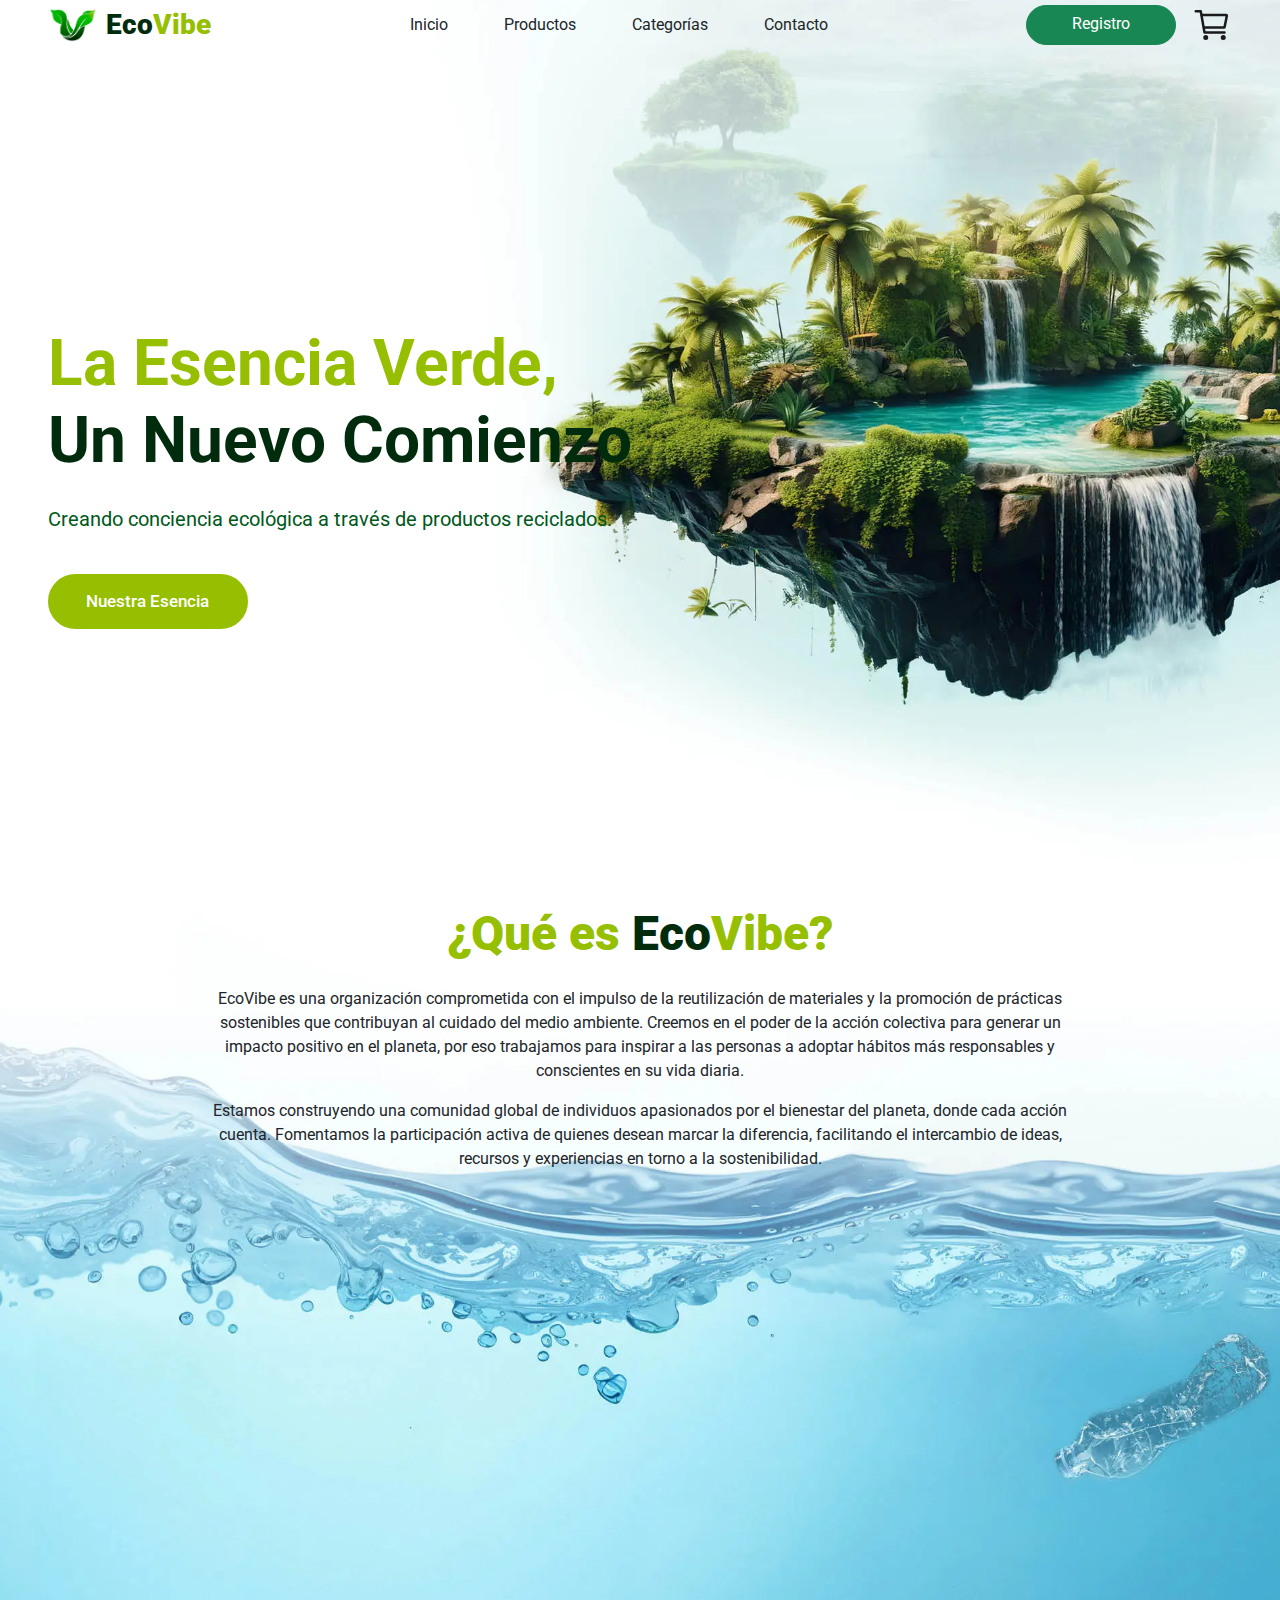
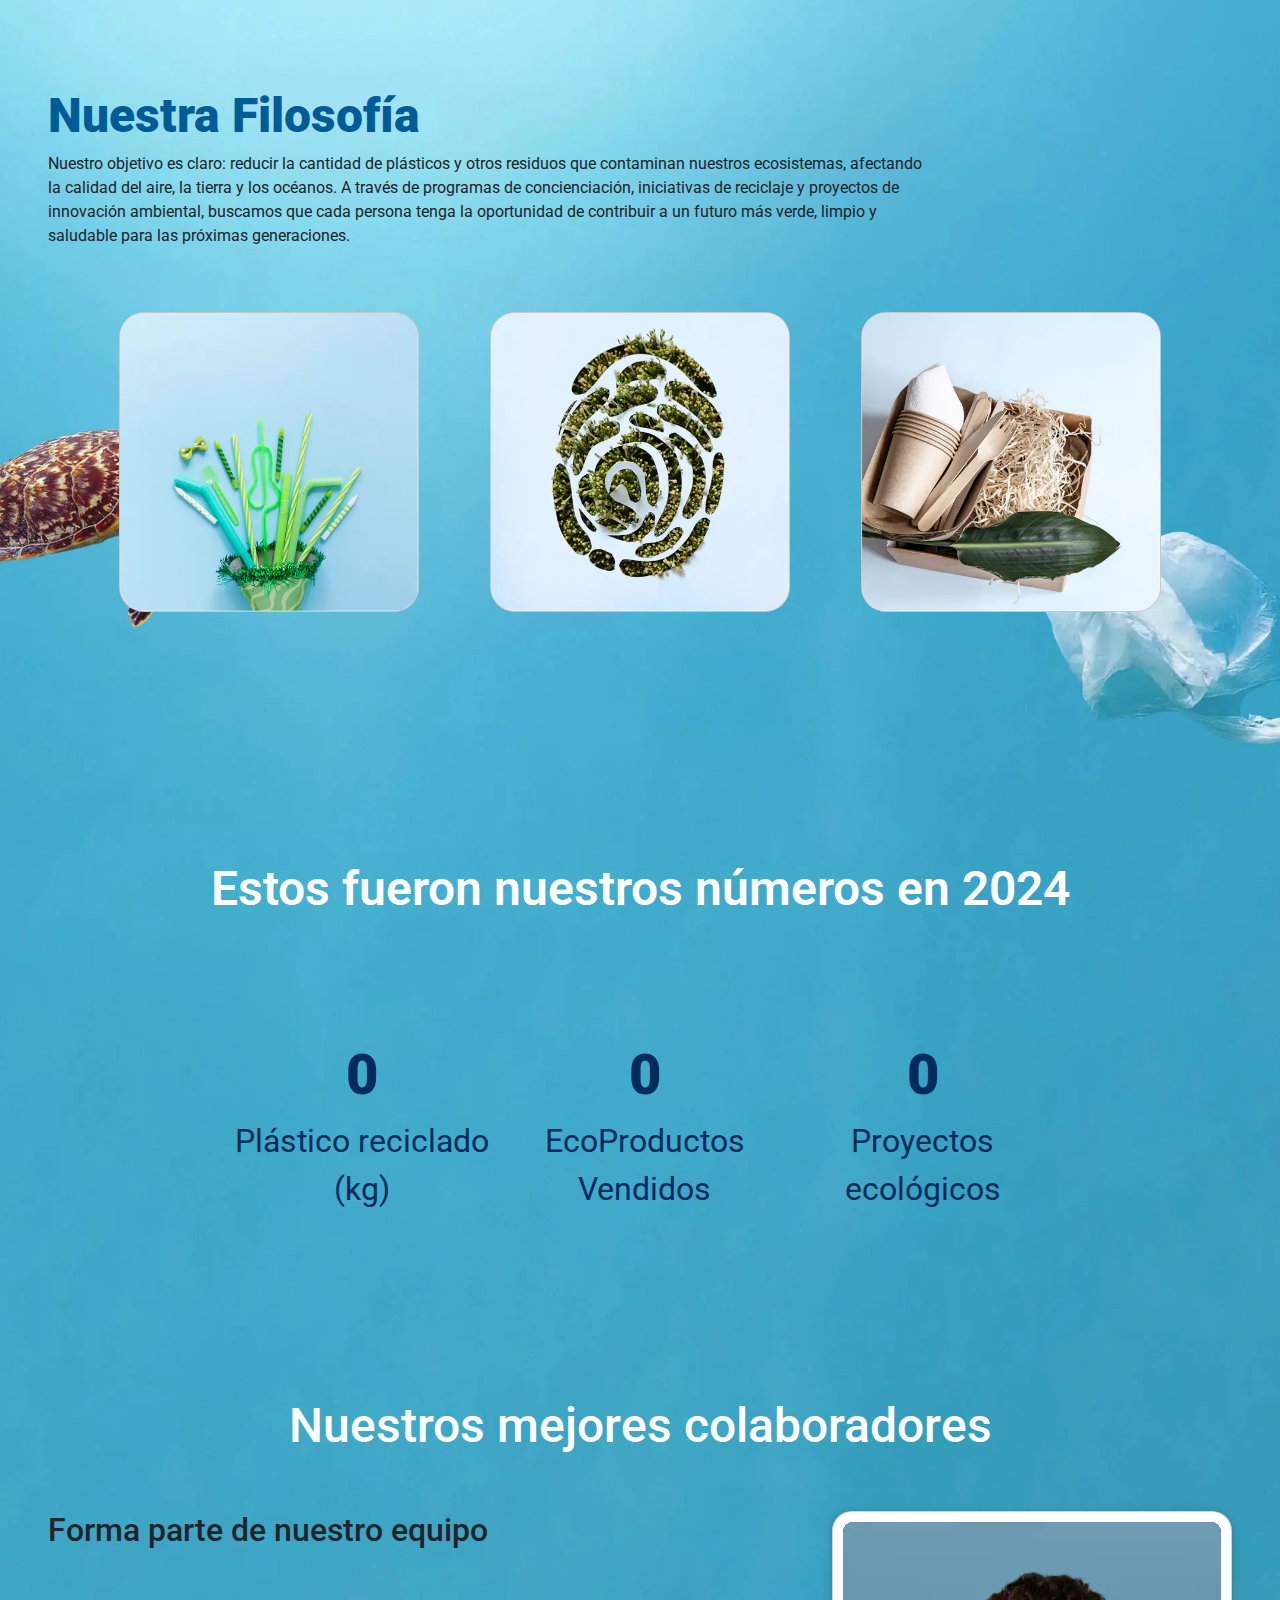
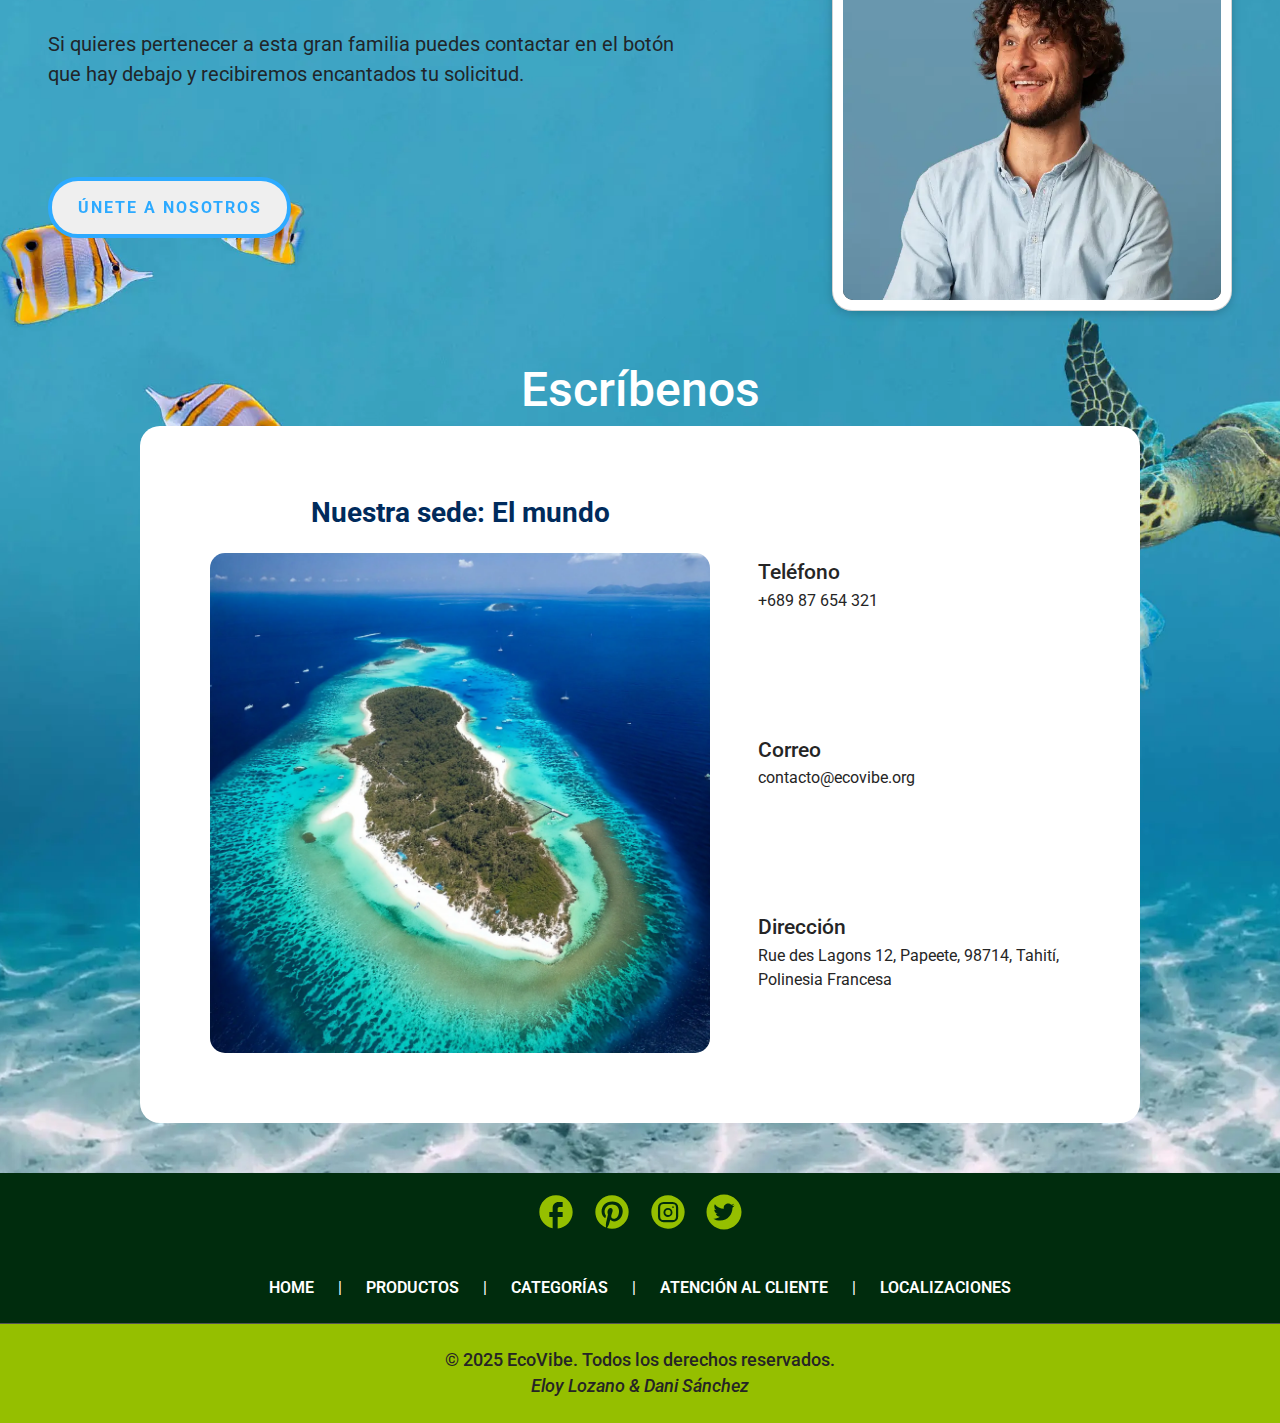
==== commit 21518bb4: "add accesibility widget" ====
--- a/index.html
+++ b/index.html
@@ -326,6 +326,7 @@
             <p><i>Eloy Lozano & Dani Sánchez</i></p>
         </section>
     </footer>
+
     <script defer src="https://cdn.jsdelivr.net/npm/bootstrap@5.3.3/dist/js/bootstrap.bundle.min.js"></script>
 </body>
 
--- a/css/headerFooter.css
+++ b/css/headerFooter.css
@@ -136,6 +136,10 @@
         transform: scale(1.1);
     }
 
+    .footer-menu{
+        display: flex;
+        justify-content: center;
+    }
     .footer-menu ul {
         list-style: none;
         display: flex;
@@ -202,13 +206,11 @@
     display: none;
     cursor: pointer;
 }
-
 @media (max-width: 1000px) {
     .nav {
         flex-direction: column;
-        /* Pone el menú en columna en pantallas pequeñas */
+        align-items: start;
         display: none;
-        /* Lo oculta por defecto */
     }
 
     .nav.active {
@@ -218,6 +220,30 @@
 
     .hamburger {
         display: block;
+    }
+
+    footer {
+        .social {
+            height: 100%;
+
+            .social ul {
+                height: 100%;
+            }
+
+        }
+
+        .footer-menu ul {
+            font-size: 0.8em;
+            display: flex;
+            flex-direction: row;
+            padding: 0 10px;
+            margin: 5px 0;
+        }
+
+        .description {
+            font-size: 0.8em;
+            height: 75px;
+        }
     }
 }
 
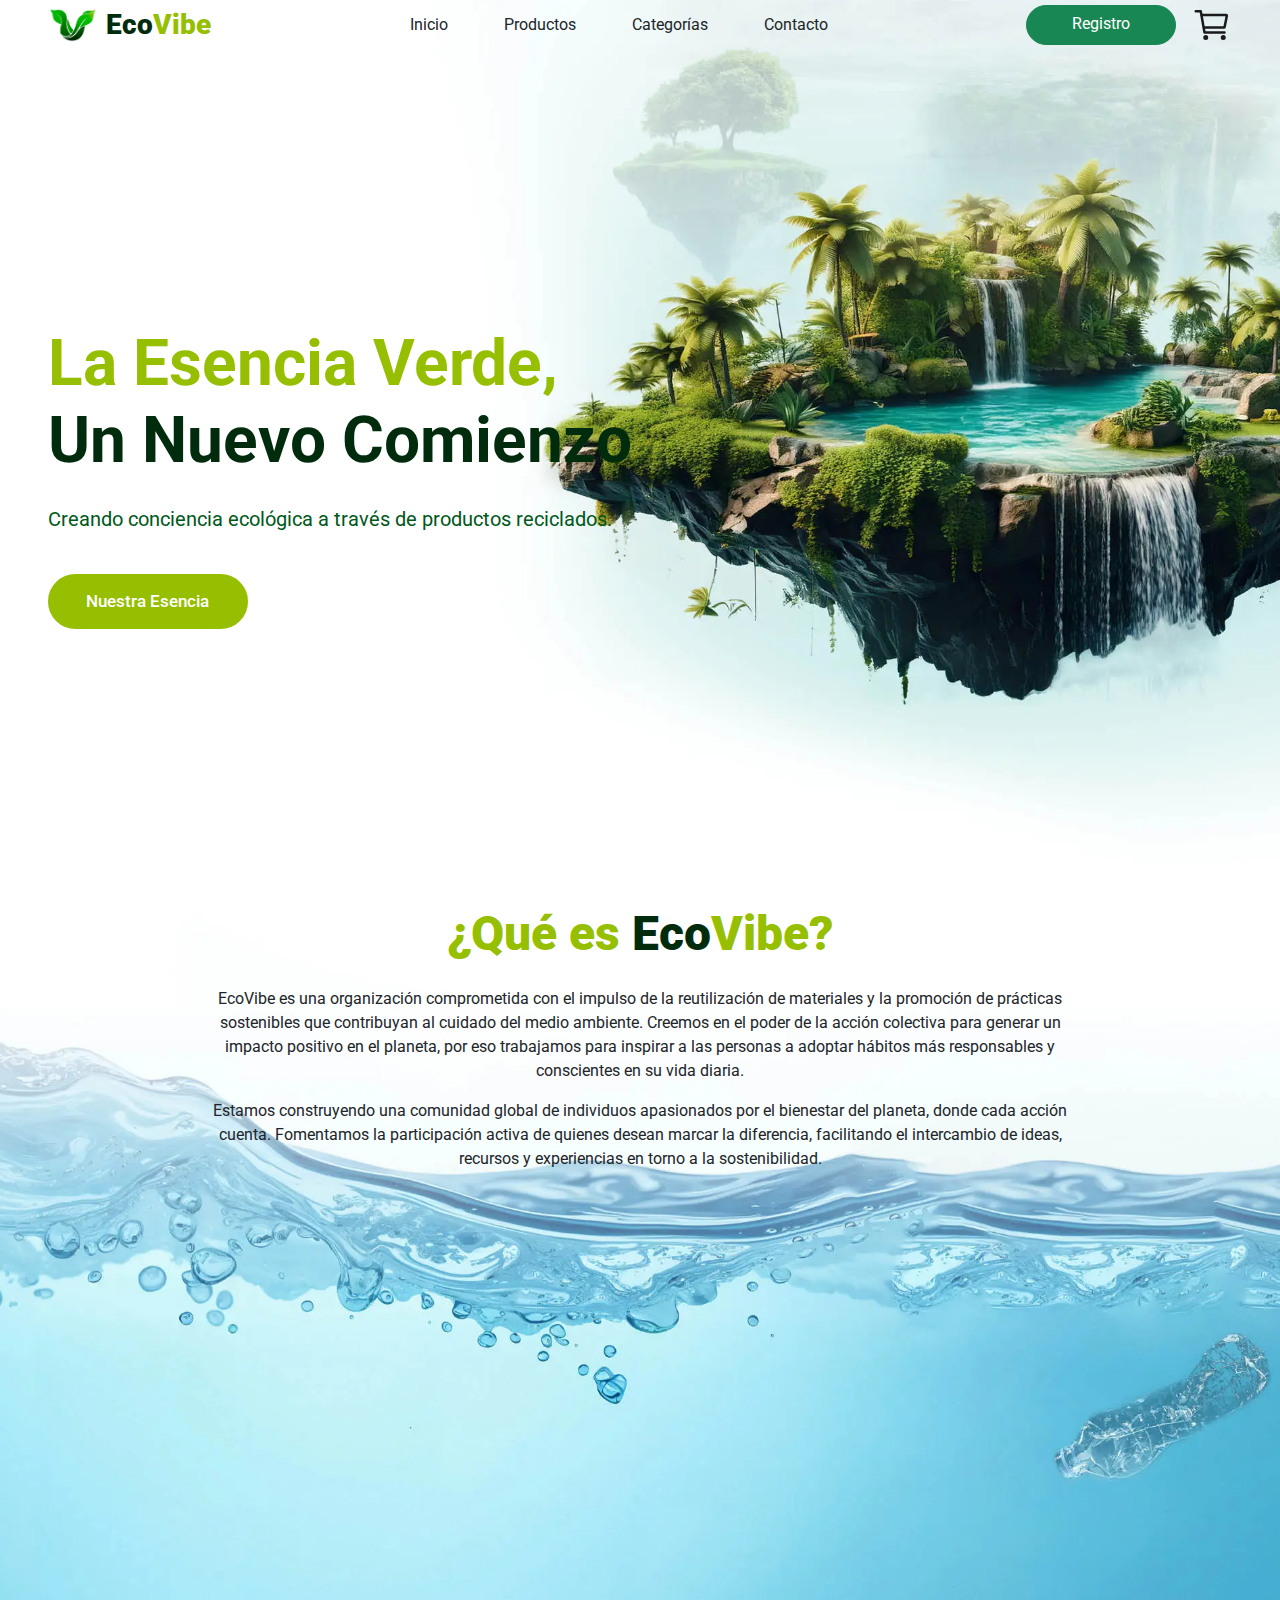
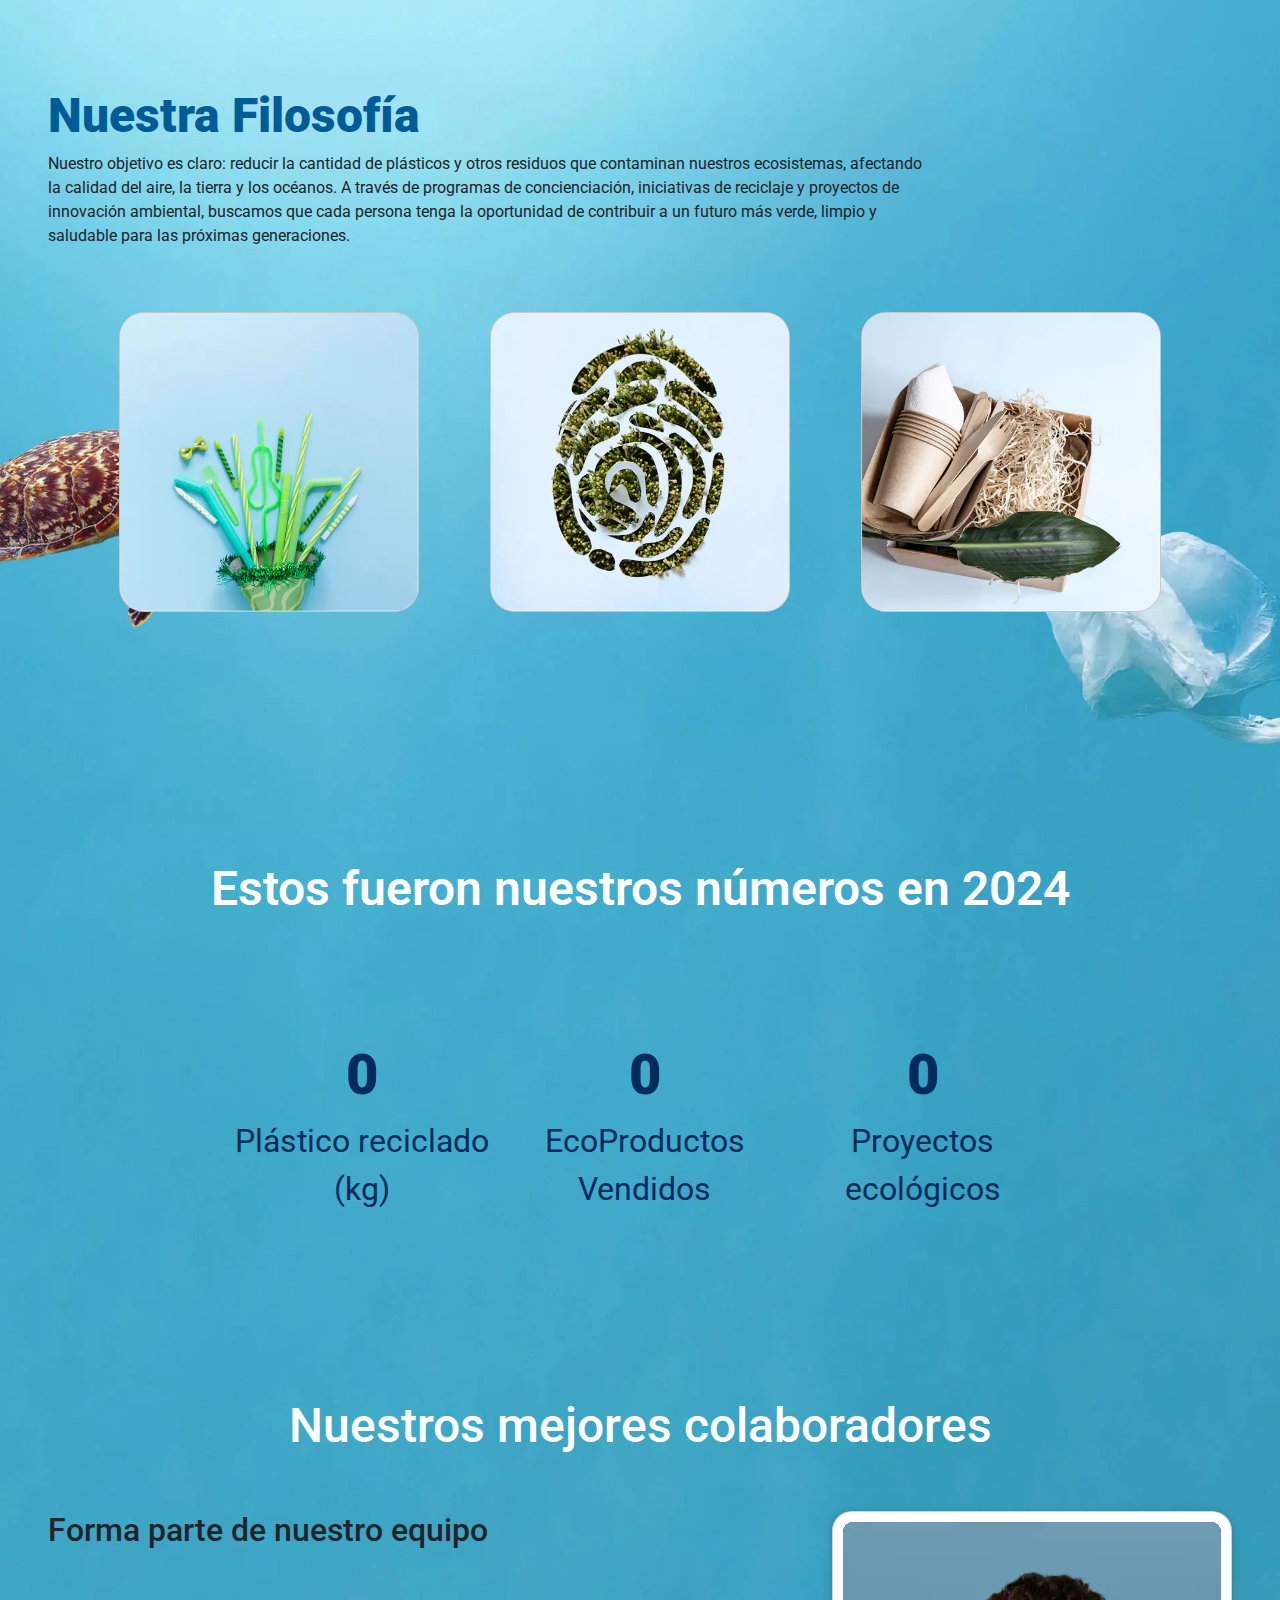
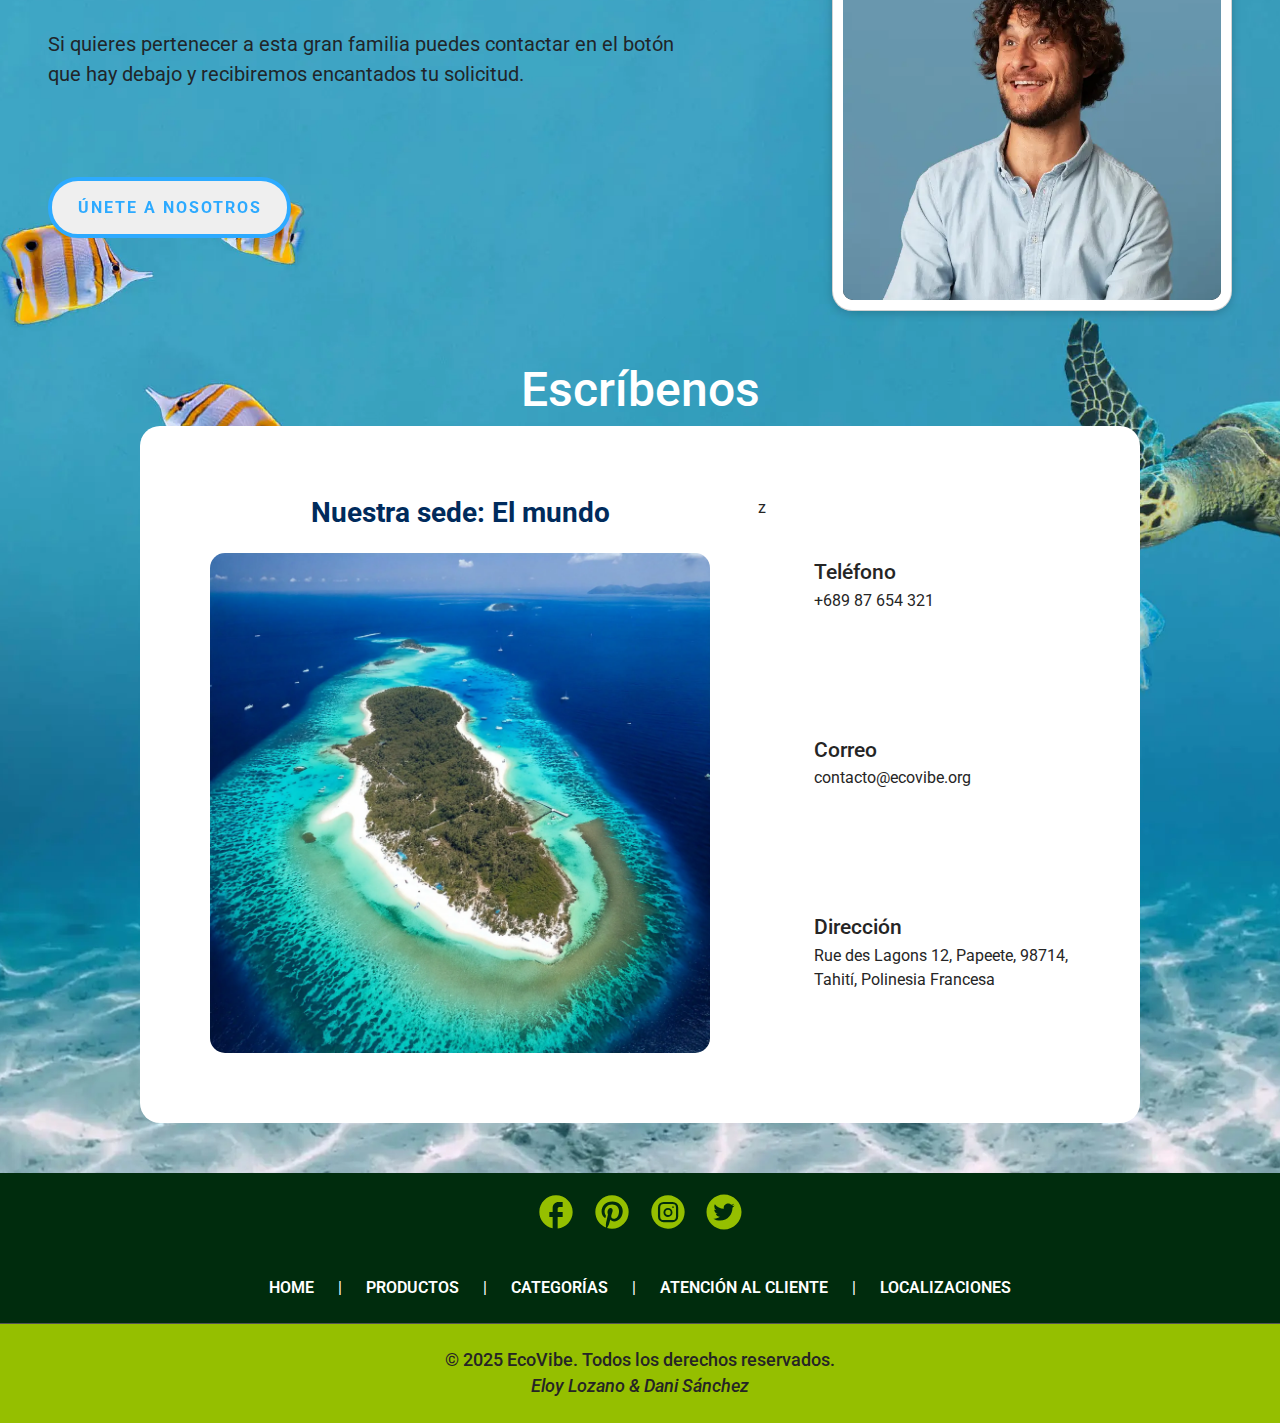
==== commit 9885d468: "change register form" ====
--- a/index.html
+++ b/index.html
@@ -17,7 +17,7 @@
     <header class="d-flex justify-content-between align-items-center px-3 px-md-5">
         <nav class="d-flex align-items-center justify-content-between flex-wrap">
             <a href="../index.html" class="d-flex gap-2">
-                <img class="h-" src="/img/logo.png" alt="Logo" style="height: 50px;">
+                <img class="h-" src="/img/logo.png" alt="Logo de EcoVibe" style="height: 50px;">
                 <span class="brand-text fs-3"><span>Eco</span>Vibe</span>
             </a>
 
@@ -42,7 +42,7 @@
                         d="M160 288h249.44a8 8 0 0 0 7.85-6.43l28.8-144a8 8 0 0 0-7.85-9.57H128" />
                 </svg>
             </div>
-            <div class="hamburger">
+            <div class="hamburger" aria-expanded="false">
                 <svg xmlns="http://www.w3.org/2000/svg" width="40" height="40" viewBox="0 0 48 48">
                     <path fill="none" stroke="#252525" stroke-linecap="round" stroke-linejoin="round" stroke-width="4"
                         d="M7.95 11.95h32m-32 12h32m-32 12h32" />
@@ -138,7 +138,7 @@
 
         <section id="about" class="d-flex flex-column text-center align-items-center">
             <article>
-                <h2 class="pb-3">¿Qué es <span>Eco</span>Vibe?</h2>
+                <h2 class="pb-3" tabindex="0">¿Qué es <span>Eco</span>Vibe?</h2>
                 <p>EcoVibe es una organización comprometida con el impulso de la reutilización de materiales y la
                     promoción
                     de prácticas sostenibles que contribuyan al cuidado del medio ambiente. Creemos en el poder de la
@@ -153,17 +153,18 @@
         </section>
 
         <section id="approach" class="px-5">
-            <h2>Nuestra Filosofía</h2>
+            <h2 tabindex="0">Nuestra Filosofía</h2>
             <p class="">Nuestro objetivo es claro: reducir la cantidad de plásticos y otros residuos que contaminan
                 nuestros
                 ecosistemas, afectando la calidad del aire, la tierra y los océanos. A través de programas de
                 concienciación, iniciativas de reciclaje y proyectos de innovación ambiental, buscamos que cada persona
                 tenga la oportunidad de contribuir a un futuro más verde, limpio y saludable para las próximas
-                generaciones.</p>
+                generaciones.
+            </p>
 
             <div class="cards-container pt-5 d-flex justify-content-evenly">
-                <section id="card1" class="card">
-                    <img src="/img/PlasticWaste.webp" alt="Plastico Recolectado">
+                <section id="card1" class="card" tabindex="0">
+                    <img src="/img/PlasticWaste.webp" alt="Fotografía de la recolección de material">
                     <div class="card__content">
                         <p class="card__title">Recogida de material</p>
                         <p class="card__description">
@@ -172,8 +173,8 @@
                     </div>
                 </section>
 
-                <section id="card2" class="card">
-                    <img src="/img/HuellaVerde.webp" alt="Huella verde">
+                <section id="card2" class="card" tabindex="0">
+                    <img src="/img/HuellaVerde.webp" alt="Imagen simbólica sobre la huella verde medioambiental">
                     <div class="card__content">
                         <p class="card__title">Huella verde</p>
                         <p class="card__description">
@@ -182,8 +183,8 @@
                     </div>
                 </section>
 
-                <section id="card3" class="card">
-                    <img src="/img/EcoFriendlyProducts02.webp" alt="Eco friendly Products verde">
+                <section id="card3" class="card" tabindex="0">
+                    <img src="/img/EcoFriendlyProducts02.webp" alt="Productos producidos por EcoVibe">
                     <div class="card__content">
                         <p class="card__title">Productos EcoFriendly</p>
                         <p class="card__description">Diseñamos productos respetuosos con el medio ambiente.
@@ -194,7 +195,7 @@
         </section>
 
         <section id="stats" class="px-5">
-            <h2 class="pt-5">Estos fueron nuestros números en 2024</h2>
+            <h2 class="pt-5" tabindex="0">Estos fueron nuestros números en 2024</h2>
             <div class="impact-stats pt-4 d-flex text-center">
                 <div class="stats d-flex justify-content-around">
                     <div>
@@ -215,7 +216,7 @@
 
 
         <section id="collaboration" class="px-5">
-            <h2 class="pt-5 text-center">Nuestros mejores colaboradores</h2>
+            <h2 class="pt-5 text-center" tabindex="0">Nuestros mejores colaboradores</h2>
 
             <div class="collab-container d-flex justify-content-between pt-5">
 
@@ -246,7 +247,7 @@
 
                 <div class="card">
                     <div class="imgbox">
-                        <div class="img"> <img src="/img/william.webp" alt=""></div>
+                        <div class="img"> <img src="/img/william.webp" alt="Imagen de nuestro MVP: William"></div>
                     </div>
                     <div class="details">
                         <h2 class="title">William</h2>
@@ -257,13 +258,13 @@
         </section>
 
         <section id="contacto" class="">
-            <h2 class="text-center">Escríbenos</h2>
+            <h2 class="text-center" tabindex="0">Escríbenos</h2>
             <div class="contact-form d-flex gap-5">
                 <aside>
                     <h3>Nuestra sede: El mundo</h3>
                     <a href="https://maps.app.goo.gl/PAiiGGJx3ex7XbBE6" target="_blank">
-                        <img src="/img/Isla01.webp" alt="Oficinas EcoVibe"></a>
-                </aside>
+                        <img src="/img/Isla01.webp" alt="Paradero de EcoVibe: Isla Libre de polución"></a>
+                </aside>z
                 <div class="contact-box">
                     <div>
                         <label>Teléfono</label>
--- a/css/style.css
+++ b/css/style.css
@@ -236,6 +236,12 @@
     box-shadow: 0 8px 16px rgba(255, 255, 255, 0.2);
   }
 
+  /* Animación cuando la tarjeta está en foco (por teclado o mouse) */
+  .card:focus .card__content,
+  .card:hover .card__content {
+    transform: rotateX(0deg);
+  }
+
   .card__content {
     position: absolute;
     text-align: center;
@@ -255,10 +261,6 @@
     transition: all 0.6s cubic-bezier(0.175, 0.885, 0.32, 1.275);
   }
 
-  .card:hover .card__content {
-    transform: rotateX(0deg);
-  }
-
   .card__title {
     font-size: 2rem;
     color: #333;
@@ -276,6 +278,7 @@
     line-height: 1.4;
   }
 }
+
 
 #stats {
   padding: 200px 0 100px 0;
@@ -682,7 +685,7 @@
 
 @media (max-width: 1100px) {
   body {
-    background-image: url("../img/fullWallpaper.jpg");
+    background-image: url("../img/fullWallpaper.webp");
     background-size: cover;
     background-repeat: no-repeat;
     background-position: left;
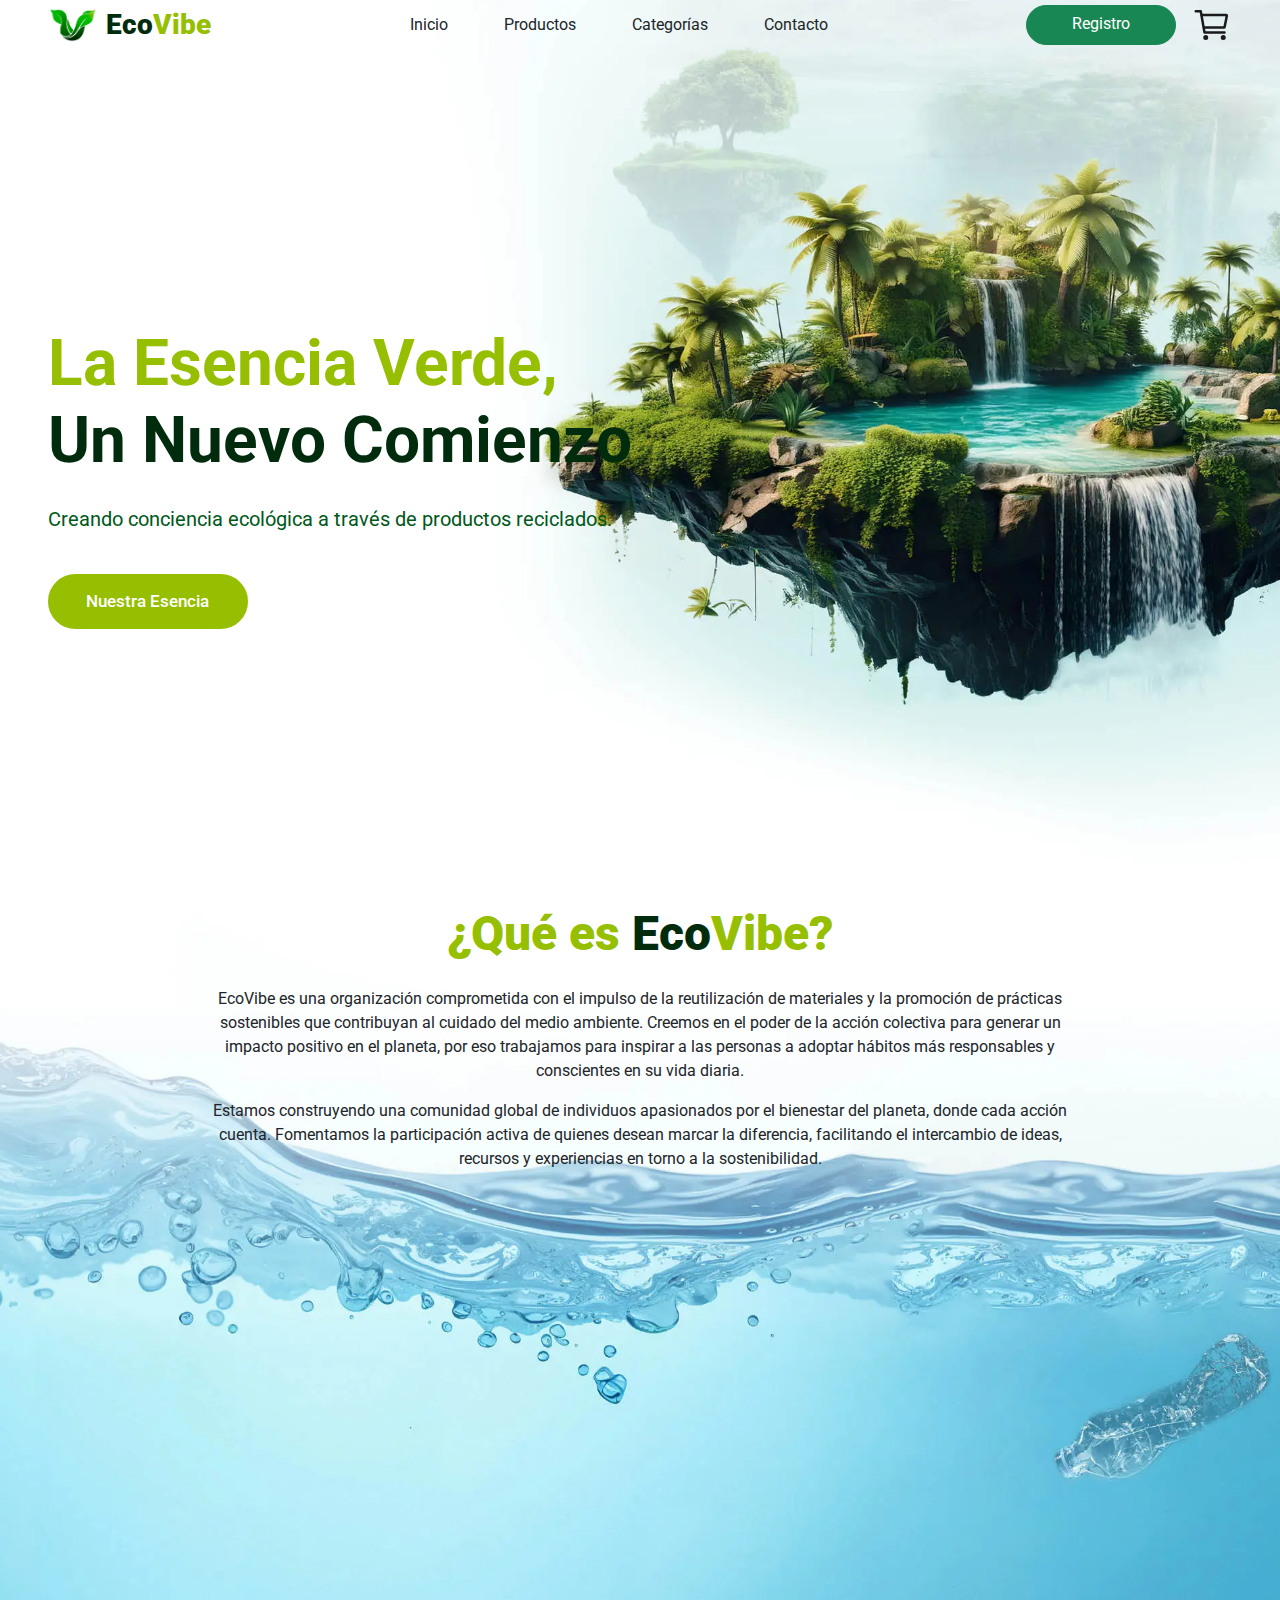
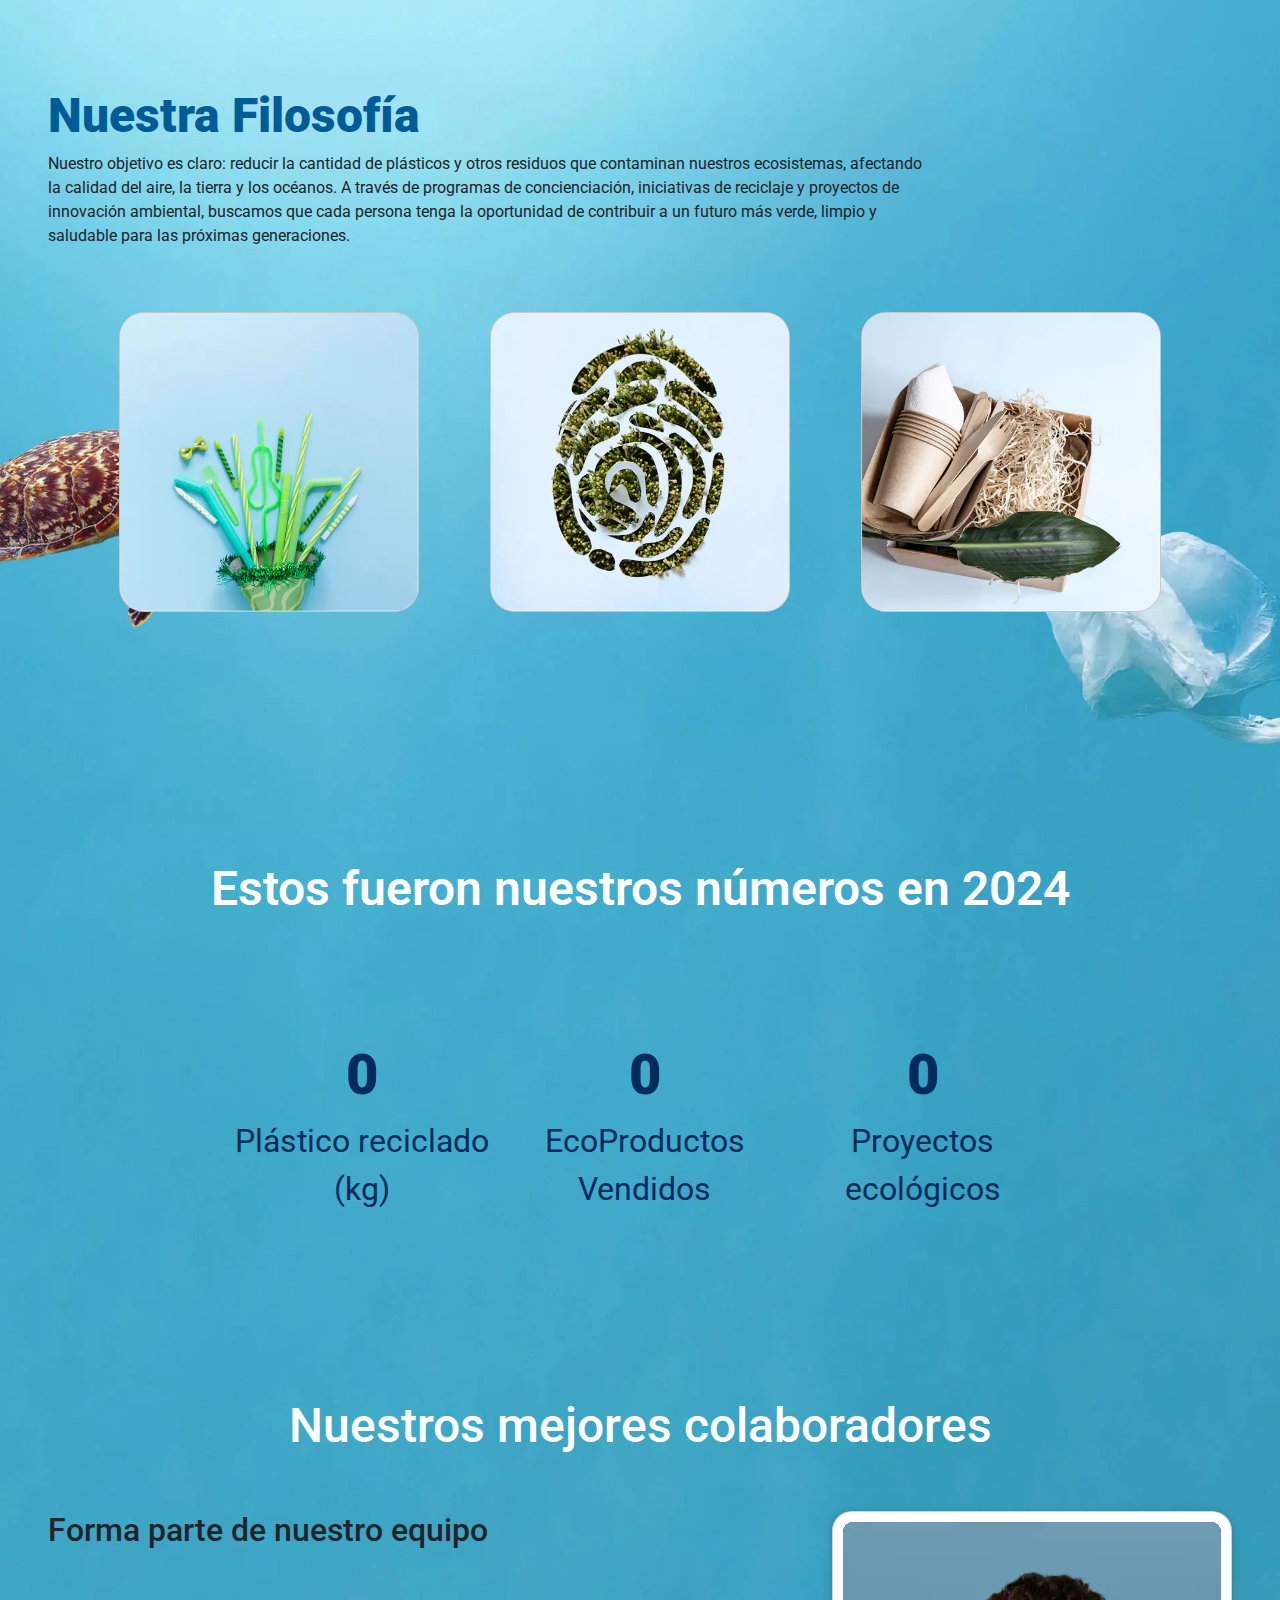
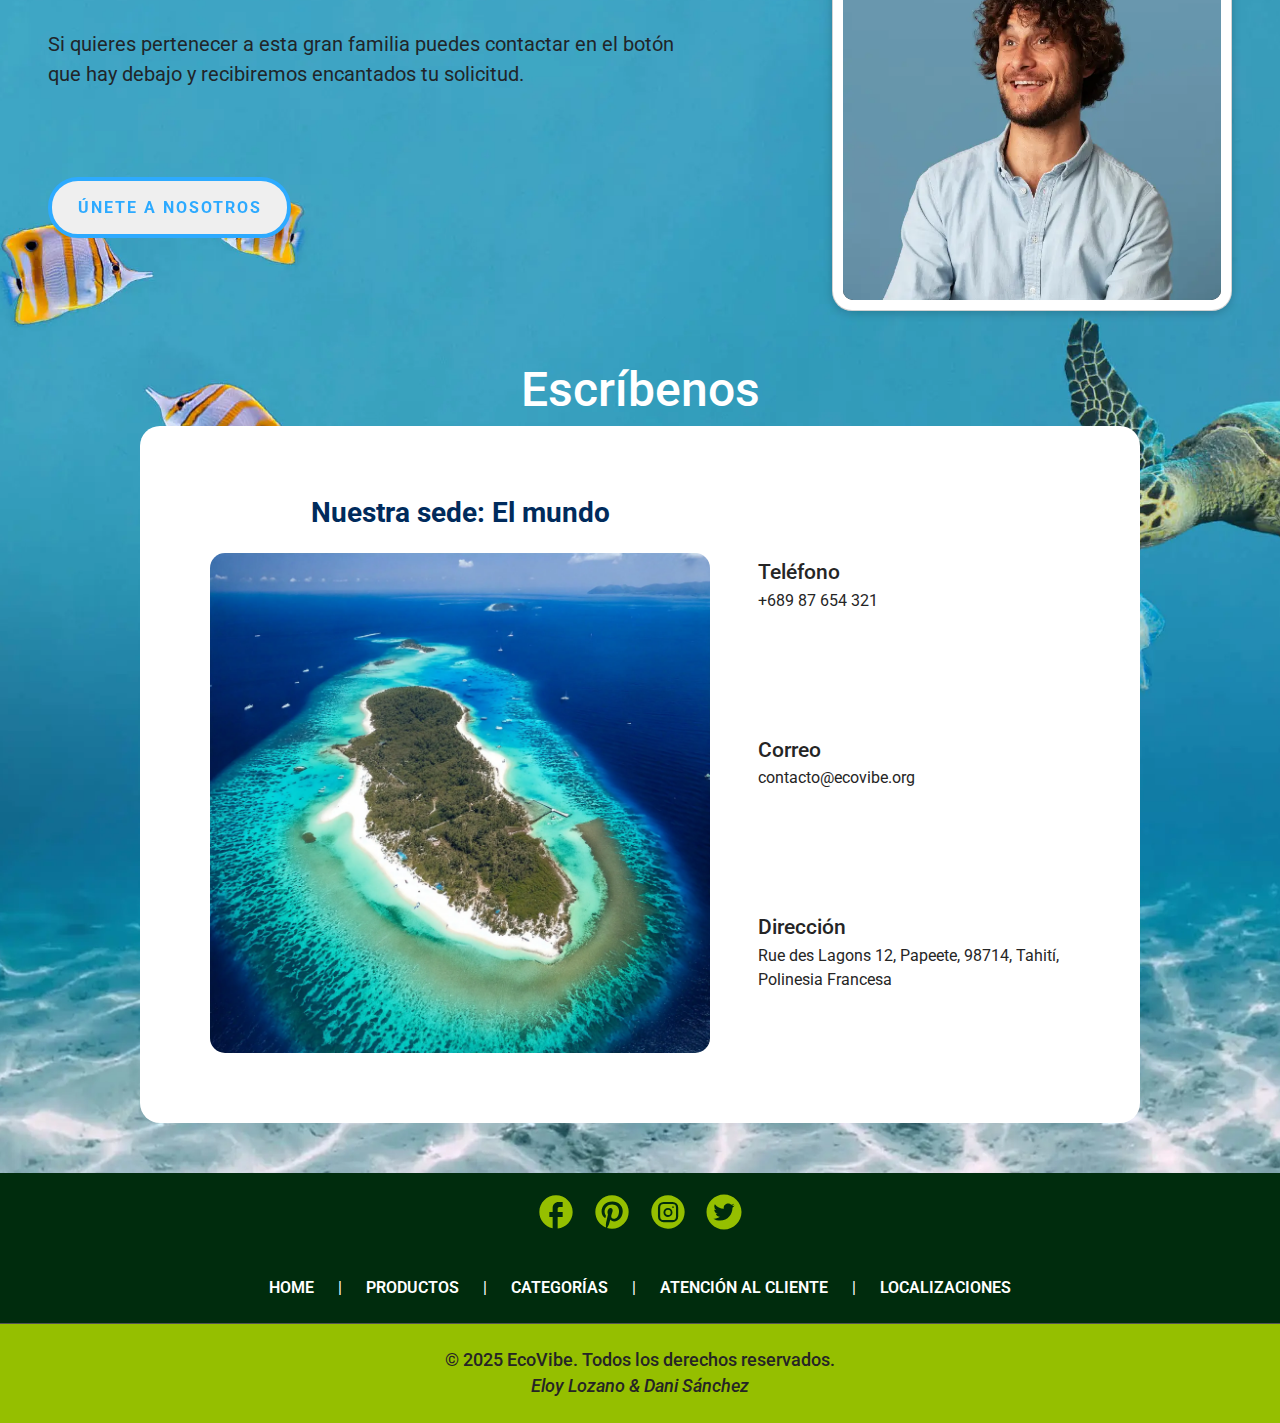
==== commit b0715ccc: "FIX code" ====
--- a/index.html
+++ b/index.html
@@ -165,7 +165,7 @@
             <div class="cards-container pt-5 d-flex justify-content-evenly">
                 <section id="card1" class="card" tabindex="0">
                     <img src="/img/PlasticWaste.webp" alt="Fotografía de la recolección de material">
-                    <div class="card__content">
+                    <div class="card__content justify-content-evenly">
                         <p class="card__title">Recogida de material</p>
                         <p class="card__description">
                             Recolectamos plásticos reciclables para darles una segunda vida.
@@ -264,7 +264,7 @@
                     <h3>Nuestra sede: El mundo</h3>
                     <a href="https://maps.app.goo.gl/PAiiGGJx3ex7XbBE6" target="_blank">
                         <img src="/img/Isla01.webp" alt="Paradero de EcoVibe: Isla Libre de polución"></a>
-                </aside>z
+                </aside>
                 <div class="contact-box">
                     <div>
                         <label>Teléfono</label>
--- a/css/style.css
+++ b/css/style.css
@@ -209,6 +209,8 @@
 
 .cards-container {
   width: 100%;
+  justify-content: space-evenly !important;
+
 
   .card {
     cursor: pointer;
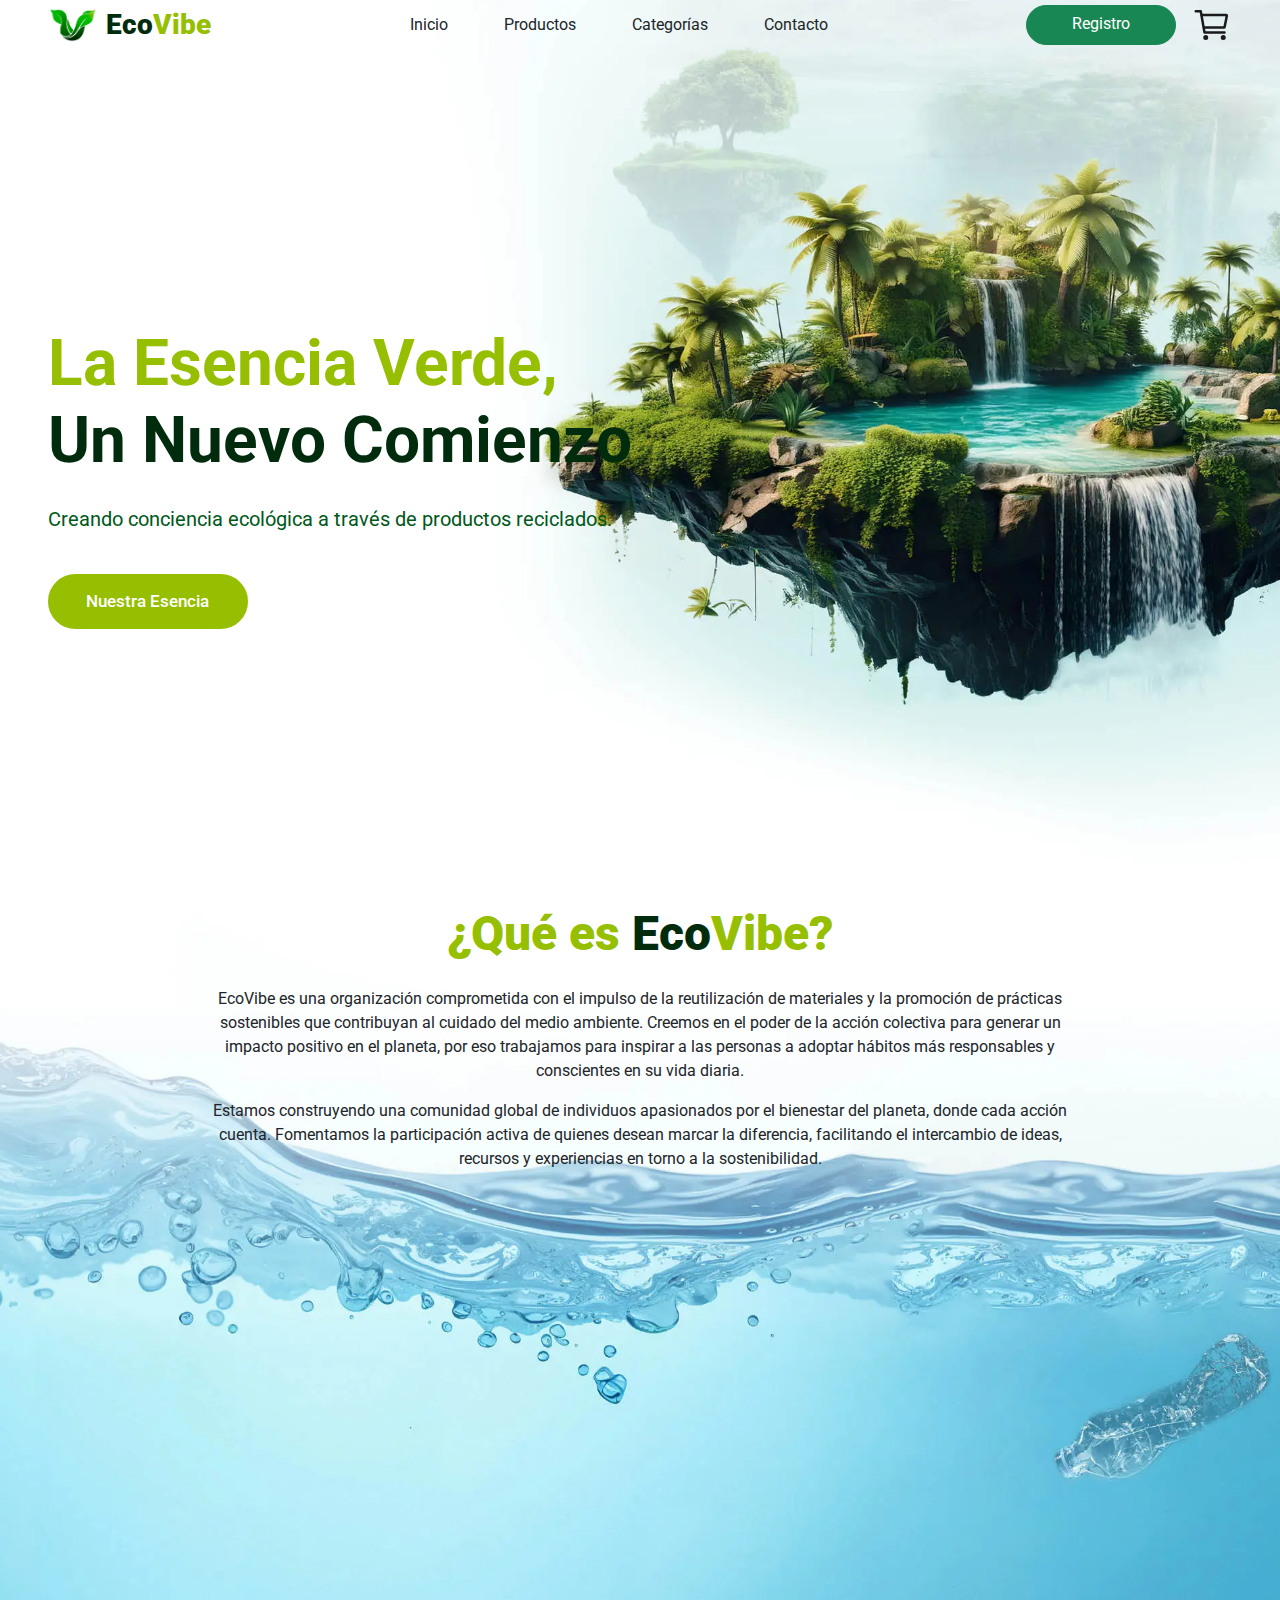
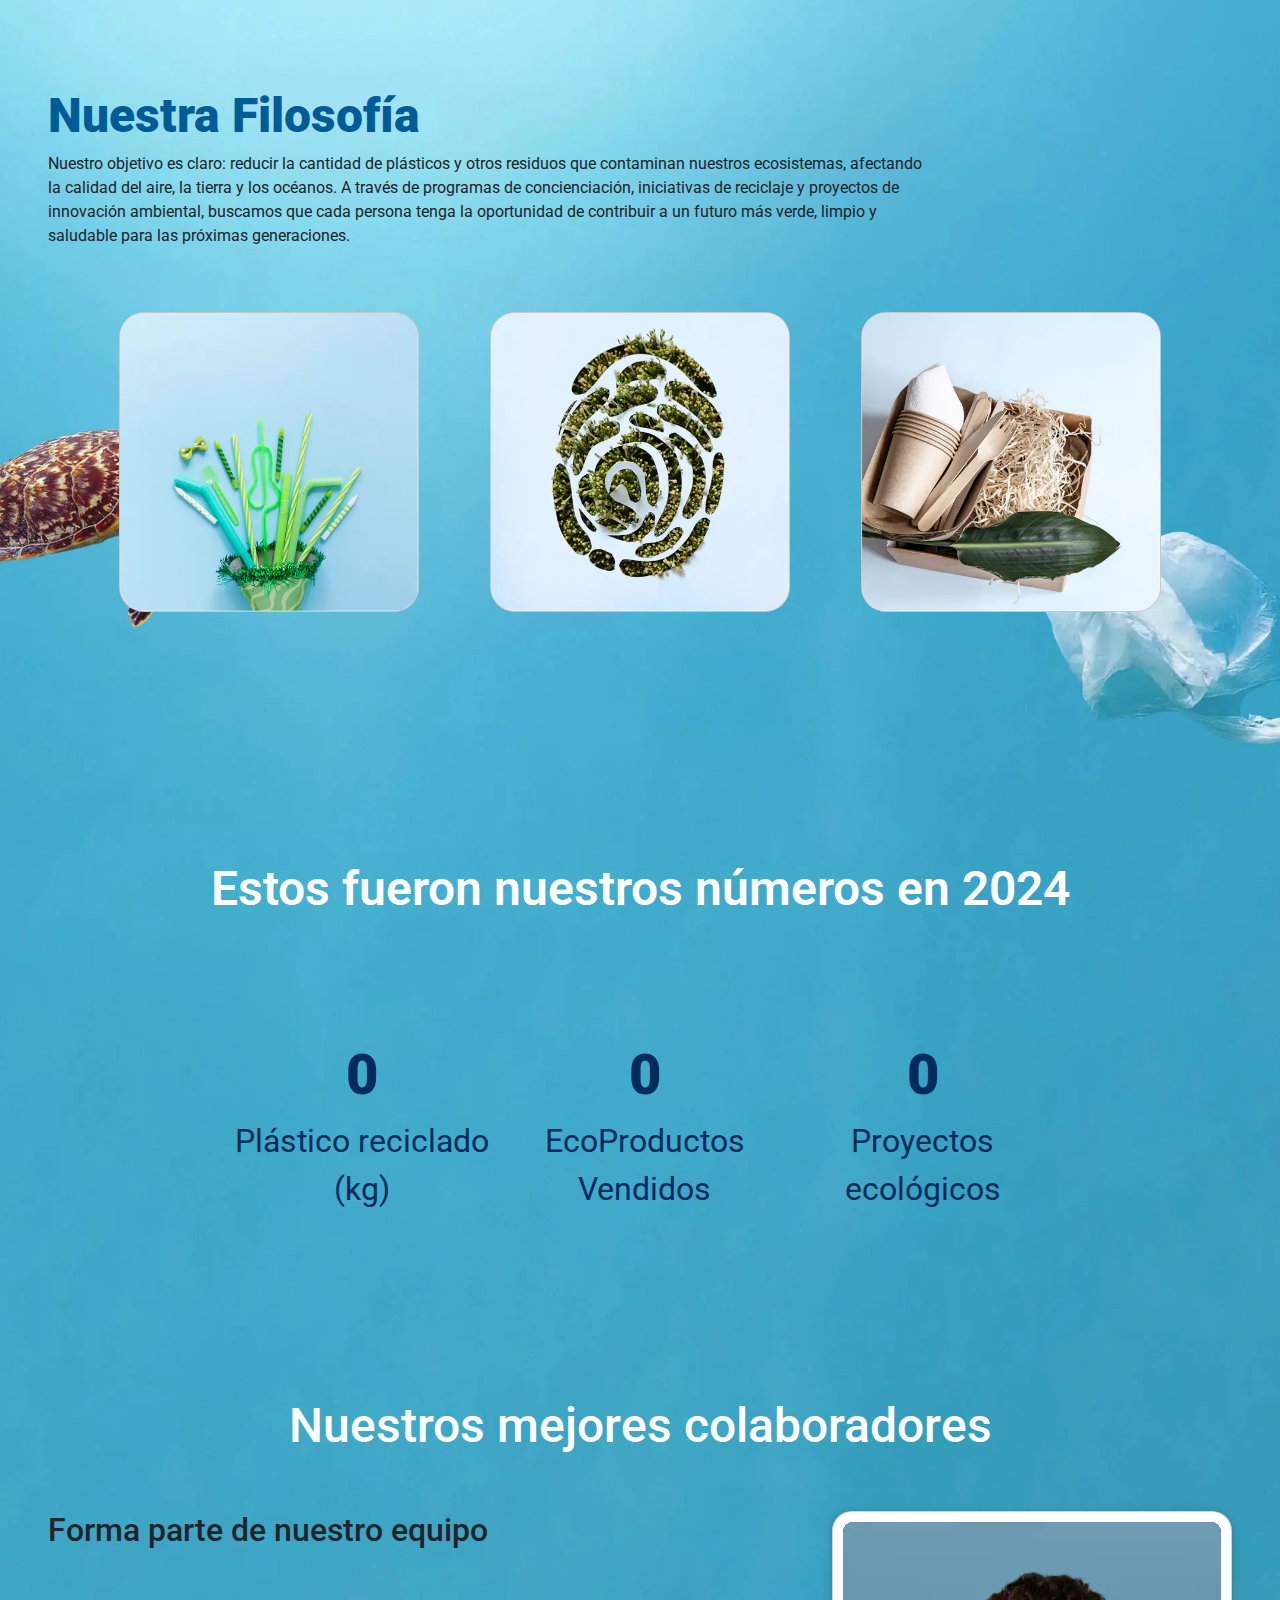
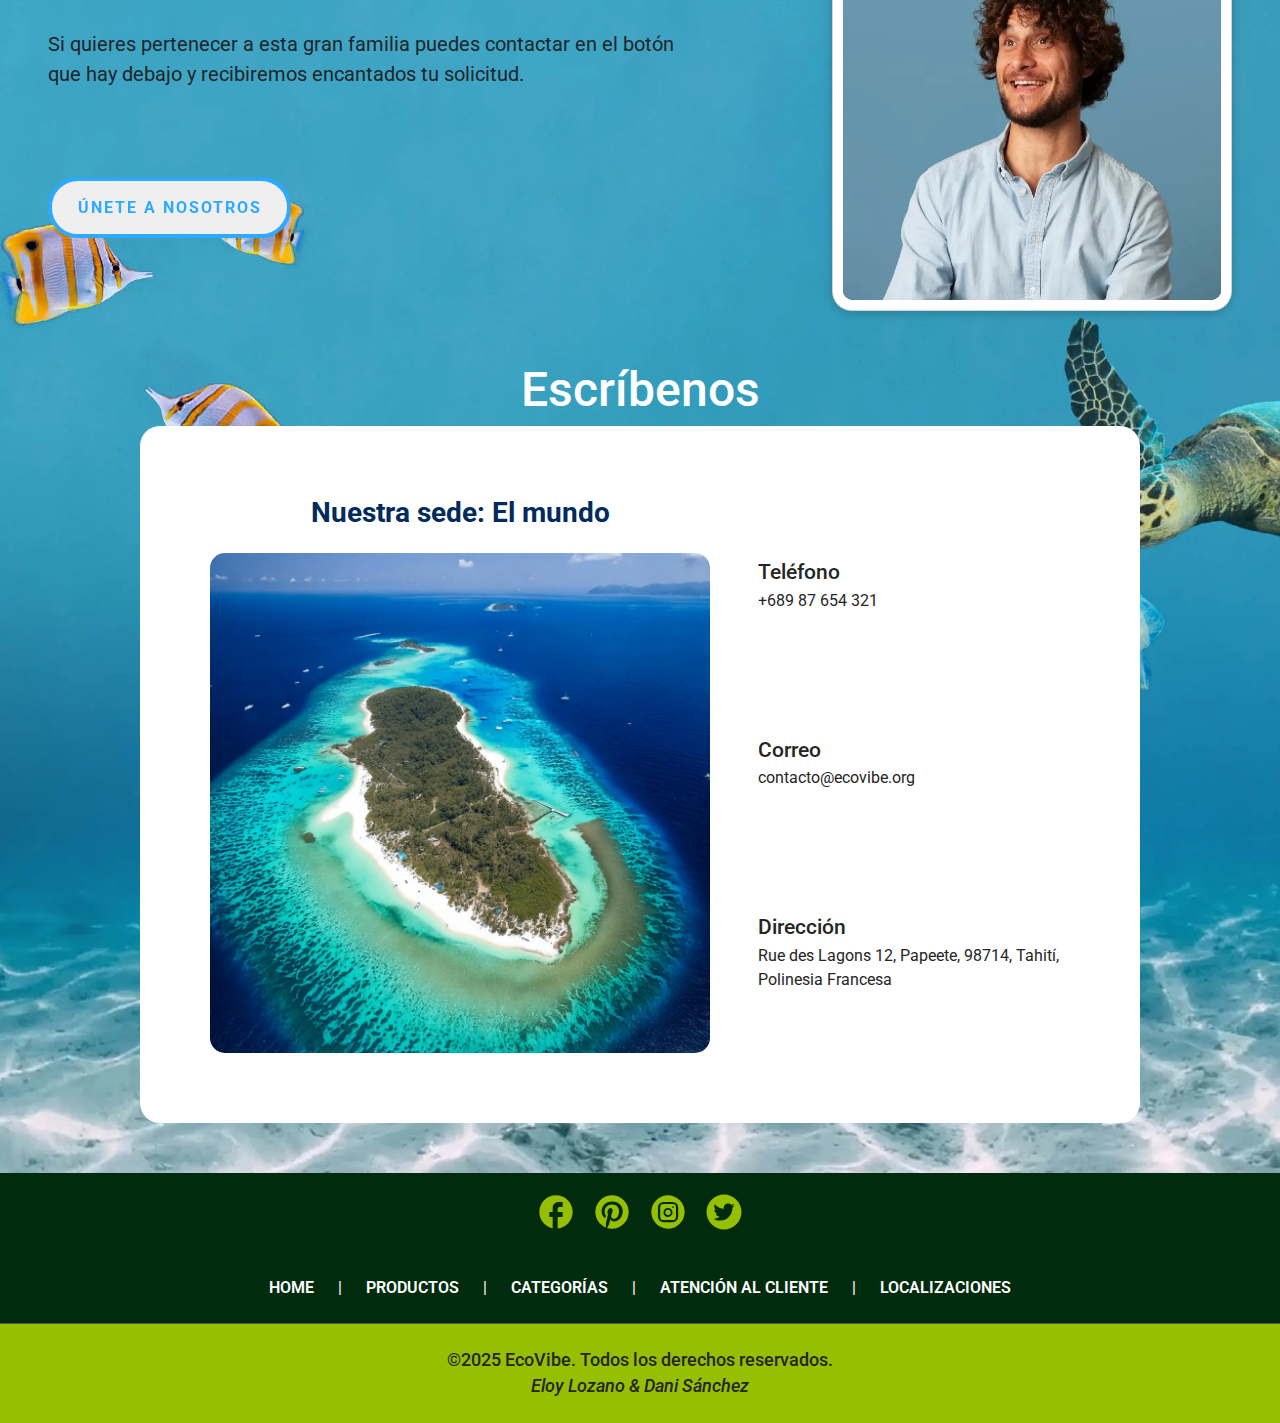
==== commit 39a7fde1: "fix errors to validator" ====
--- a/index.html
+++ b/index.html
@@ -42,7 +42,7 @@
                         d="M160 288h249.44a8 8 0 0 0 7.85-6.43l28.8-144a8 8 0 0 0-7.85-9.57H128" />
                 </svg>
             </div>
-            <div class="hamburger" aria-expanded="false">
+            <div class="hamburger" role="button" tabindex="0">
                 <svg xmlns="http://www.w3.org/2000/svg" width="40" height="40" viewBox="0 0 48 48">
                     <path fill="none" stroke="#252525" stroke-linecap="round" stroke-linejoin="round" stroke-width="4"
                         d="M7.95 11.95h32m-32 12h32m-32 12h32" />
@@ -136,9 +136,9 @@
             </div>
         </section>
 
-        <section id="about" class="d-flex flex-column text-center align-items-center">
+        <section id="about" class="d-flex flex-column text-center align-items-center" aria-labelledby="about-heading">
             <article>
-                <h2 class="pb-3" tabindex="0">¿Qué es <span>Eco</span>Vibe?</h2>
+                <h2 id="about-heading" class="pb-3" tabindex="0">¿Qué es <span>Eco</span>Vibe?</h2>
                 <p>EcoVibe es una organización comprometida con el impulso de la reutilización de materiales y la
                     promoción
                     de prácticas sostenibles que contribuyan al cuidado del medio ambiente. Creemos en el poder de la
@@ -151,6 +151,7 @@
                     facilitando el intercambio de ideas, recursos y experiencias en torno a la sostenibilidad.</p>
             </article>
         </section>
+        
 
         <section id="approach" class="px-5">
             <h2 tabindex="0">Nuestra Filosofía</h2>
@@ -227,17 +228,17 @@
                         debajo y
                         recibiremos encantados tu solicitud.</p>
                     <button class="c-button c-button--gooey"> Únete a nosotros
-                        <div class="c-button__blobs">
-                            <div></div>
-                            <div></div>
-                            <div></div>
-                        </div>
+                        <span class="c-button__blobs">
+                            <span></span>
+                            <span></span>
+                            <span></span>
+                        </span>
                     </button>
                     <svg xmlns="http://www.w3.org/2000/svg" version="1.1" style="display: block; height: 0; width: 0;">
                         <defs>
                             <filter id="goo">
                                 <feGaussianBlur in="SourceGraphic" stdDeviation="10" result="blur"></feGaussianBlur>
-                                <feColorMatrix in="blur" mode="matrix"
+                                <feColorMatrix in="blur" type="matrix"
                                     values="1 0 0 0 0  0 1 0 0 0  0 0 1 0 0  0 0 0 18 -7" result="goo"></feColorMatrix>
                                 <feBlend in="SourceGraphic" in2="goo"></feBlend>
                             </filter>
@@ -268,7 +269,7 @@
                 <div class="contact-box">
                     <div>
                         <label>Teléfono</label>
-                        <a href="tel:+689 87 654 321">+689 87 654 321</a>
+                        <a href="tel:+68987654321">+689 87 654 321</a>
                     </div>
                     <div>
                         <label>Correo</label>
@@ -291,7 +292,7 @@
                 <li><svg xmlns="http://www.w3.org/2000/svg" width="40" viewBox="0 0 24 24">
                         <path fill="#95bf00"
                             d="M22 12c0-5.52-4.48-10-10-10S2 6.48 2 12c0 4.84 3.44 8.87 8 9.8V15H8v-3h2V9.5C10 7.57 11.57 6 13.5 6H16v3h-2c-.55 0-1 .45-1 1v2h3v3h-3v6.95c5.05-.5 9-4.76 9-9.95" />
-                    </svg></a></li>
+                    </svg></li>
                 <li><svg xmlns="http://www.w3.org/2000/svg" width="40" viewBox="0 0 24 24">
                         <path fill="#95bf00"
                             d="M9.04 21.54c.96.29 1.93.46 2.96.46a10 10 0 0 0 10-10A10 10 0 0 0 12 2A10 10 0 0 0 2 12c0 4.25 2.67 7.9 6.44 9.34c-.09-.78-.18-2.07 0-2.96l1.15-4.94s-.29-.58-.29-1.5c0-1.38.86-2.41 1.84-2.41c.86 0 1.26.63 1.26 1.44c0 .86-.57 2.09-.86 3.27c-.17.98.52 1.84 1.52 1.84c1.78 0 3.16-1.9 3.16-4.58c0-2.4-1.72-4.04-4.19-4.04c-2.82 0-4.48 2.1-4.48 4.31c0 .86.28 1.73.74 2.3c.09.06.09.14.06.29l-.29 1.09c0 .17-.11.23-.28.11c-1.28-.56-2.02-2.38-2.02-3.85c0-3.16 2.24-6.03 6.56-6.03c3.44 0 6.12 2.47 6.12 5.75c0 3.44-2.13 6.2-5.18 6.2c-.97 0-1.92-.52-2.26-1.13l-.67 2.37c-.23.86-.86 2.01-1.29 2.7z" />
@@ -320,15 +321,14 @@
                     <li>|</li>
                     <li><a href="#">Localizaciones</a></li>
                 </ul>
-        </section>
-        </nav>
+            </nav>
+        </section>
         <section class="description">
-            <p>&copy; 2025 EcoVibe. Todos los derechos reservados.</p>
+            <p>&copy;2025 EcoVibe. Todos los derechos reservados.</p>
             <p><i>Eloy Lozano & Dani Sánchez</i></p>
         </section>
     </footer>
 
     <script defer src="https://cdn.jsdelivr.net/npm/bootstrap@5.3.3/dist/js/bootstrap.bundle.min.js"></script>
 </body>
-
 </html>--- a/css/style.css
+++ b/css/style.css
@@ -384,7 +384,7 @@
       z-index: -1;
     }
 
-    .c-button--gooey .c-button__blobs div {
+    .c-button--gooey .c-button__blobs span {
       background-color: var(--light-blue);
       width: 34%;
       height: 100%;
@@ -394,16 +394,16 @@
       transition: all 700ms ease;
     }
 
-    .c-button--gooey .c-button__blobs div:nth-child(1) {
+    .c-button--gooey .c-button__blobs span:nth-child(1) {
       left: -5%;
     }
 
-    .c-button--gooey .c-button__blobs div:nth-child(2) {
+    .c-button--gooey .c-button__blobs span:nth-child(2) {
       left: 30%;
       transition-delay: 60ms;
     }
 
-    .c-button--gooey .c-button__blobs div:nth-child(3) {
+    .c-button--gooey .c-button__blobs span:nth-child(3) {
       left: 66%;
       transition-delay: 25ms;
     }
@@ -412,7 +412,7 @@
       color: #fff;
     }
 
-    .c-button--gooey:hover .c-button__blobs div {
+    .c-button--gooey:hover .c-button__blobs span {
       transform: scale(1.4) translateY(0) translateZ(0);
     }
   }
